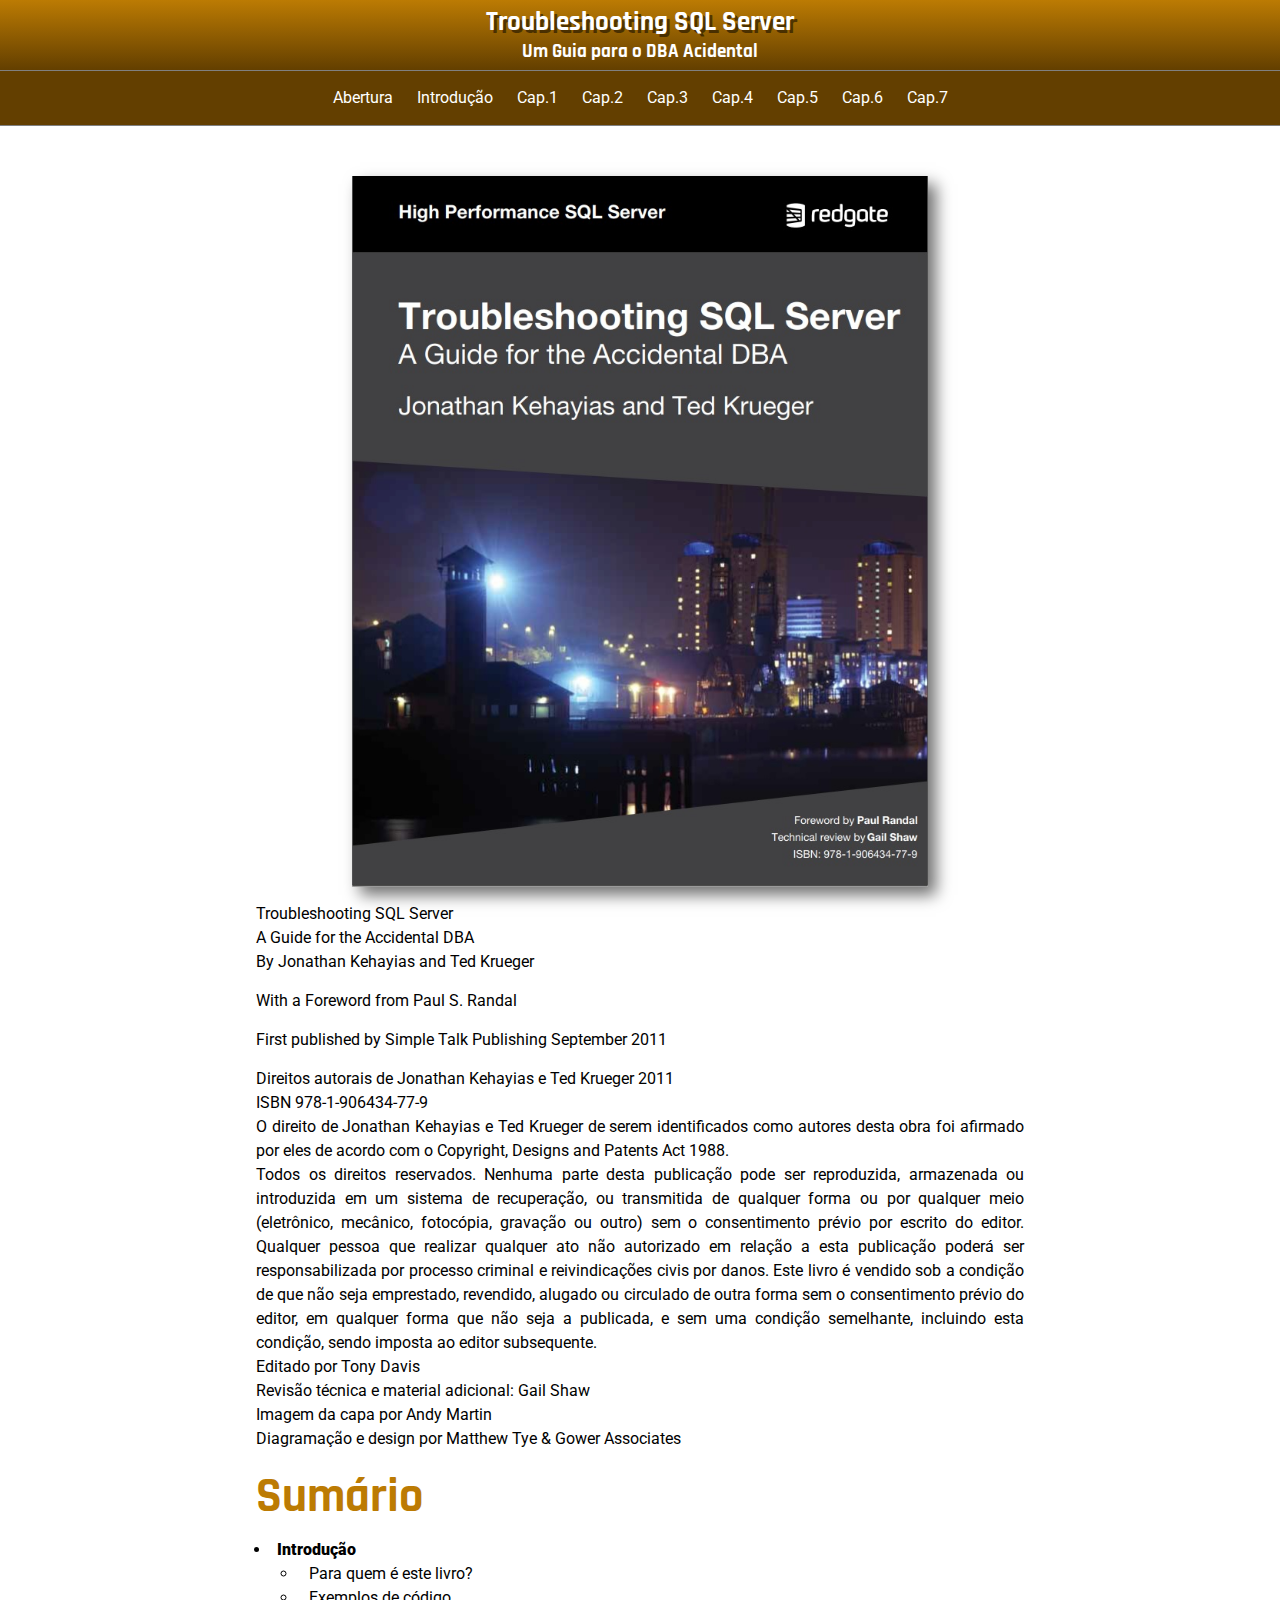
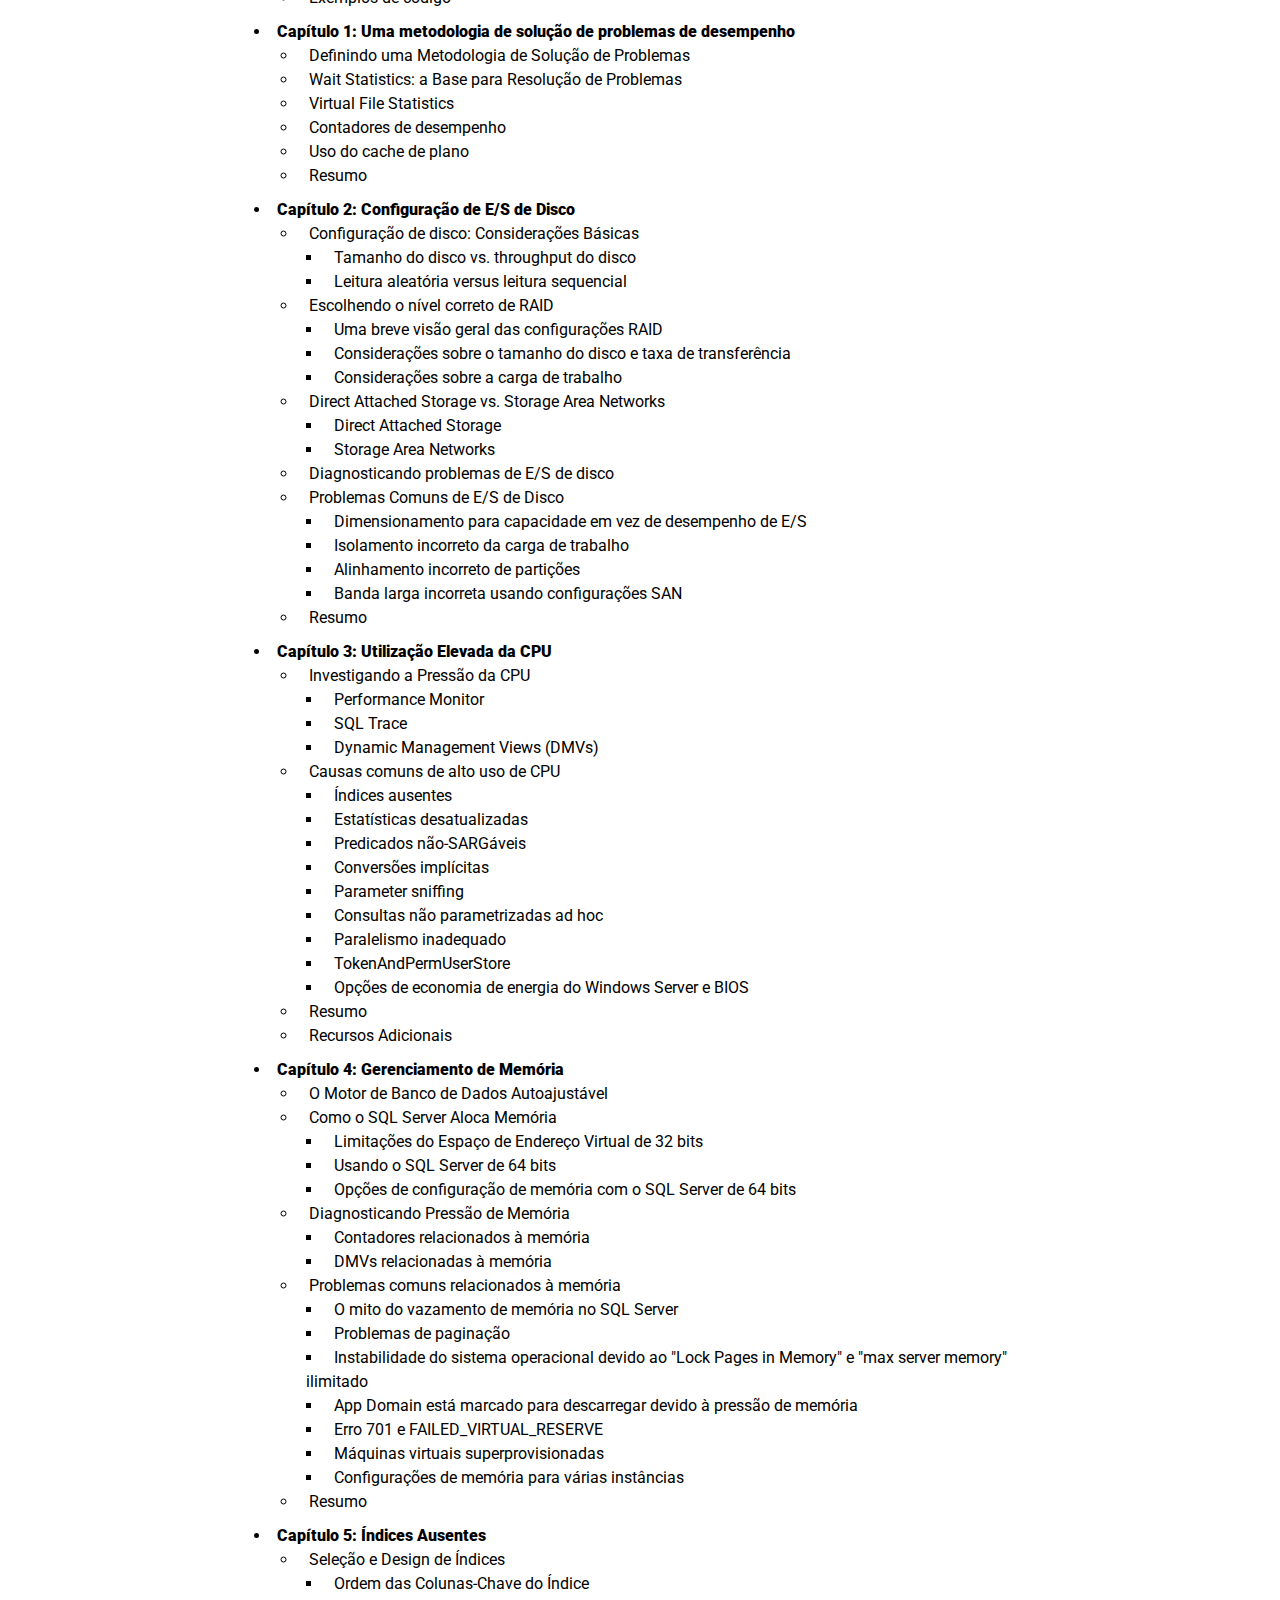
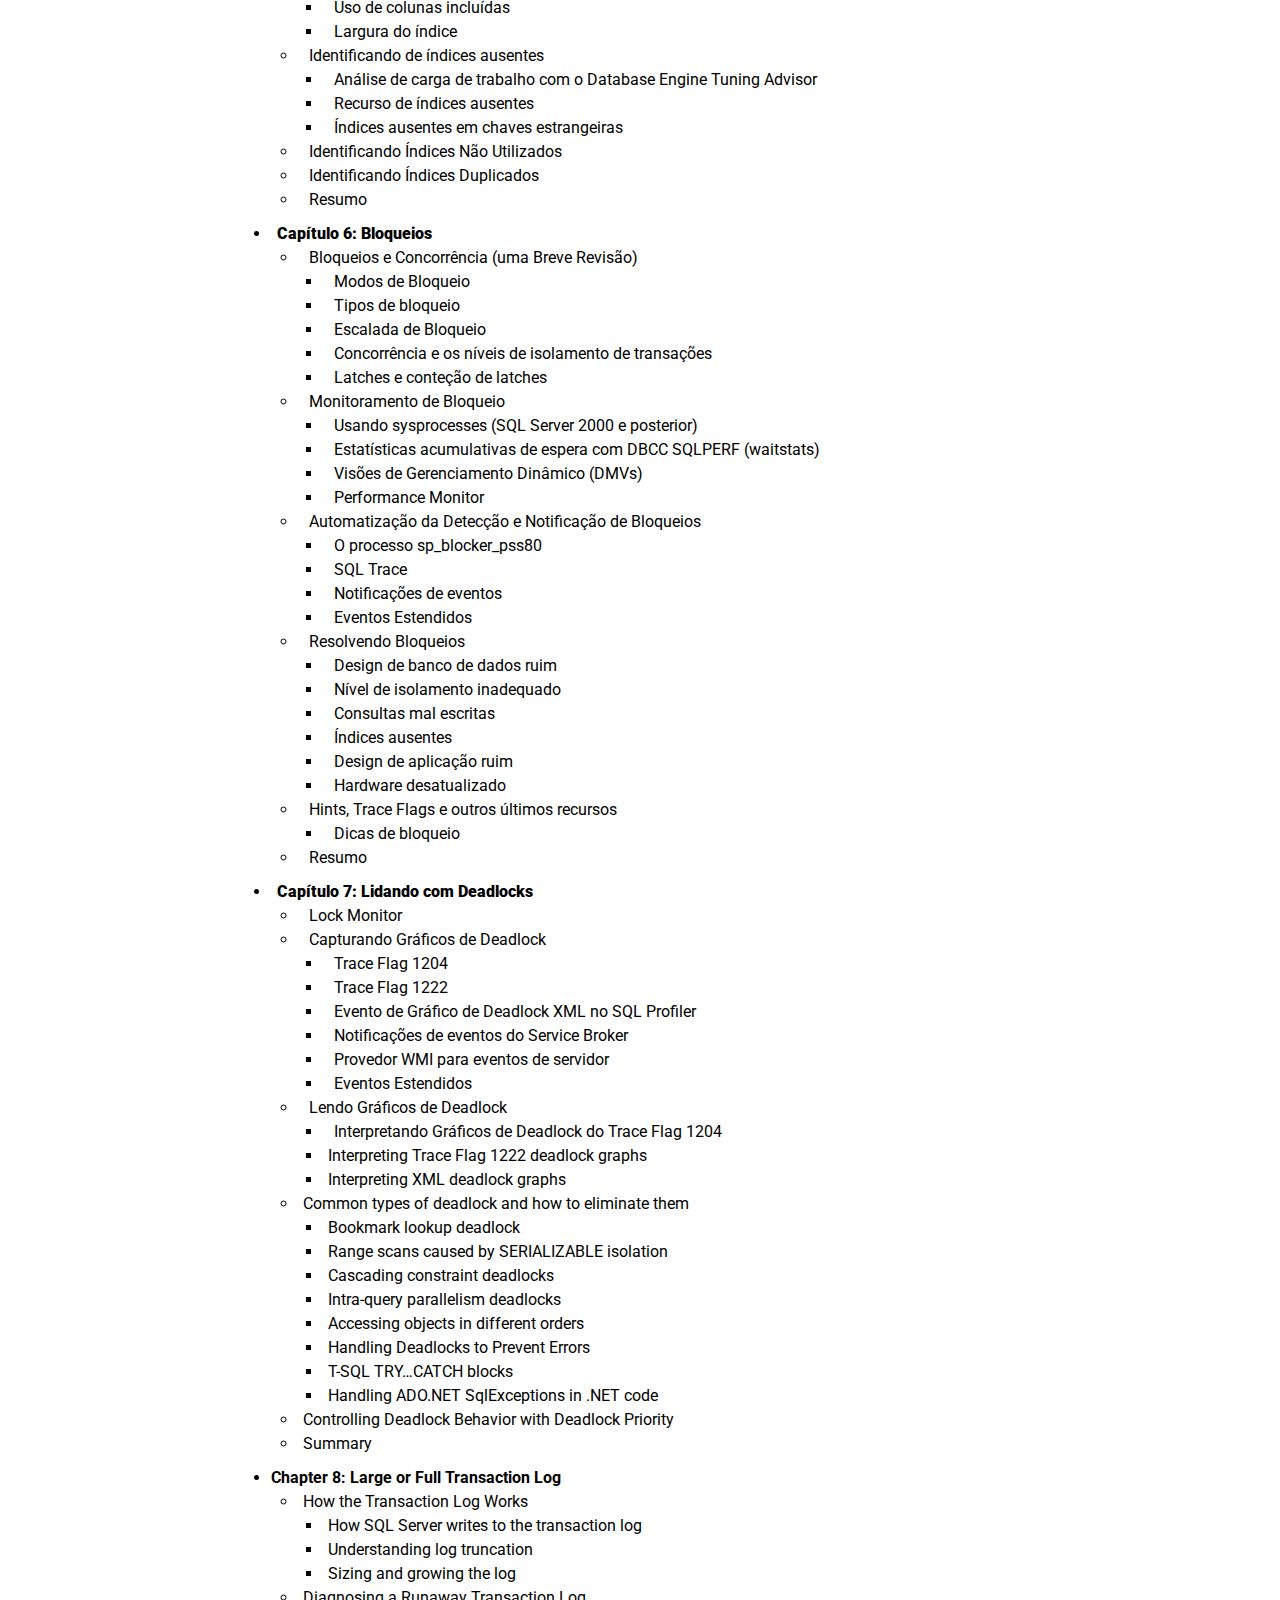
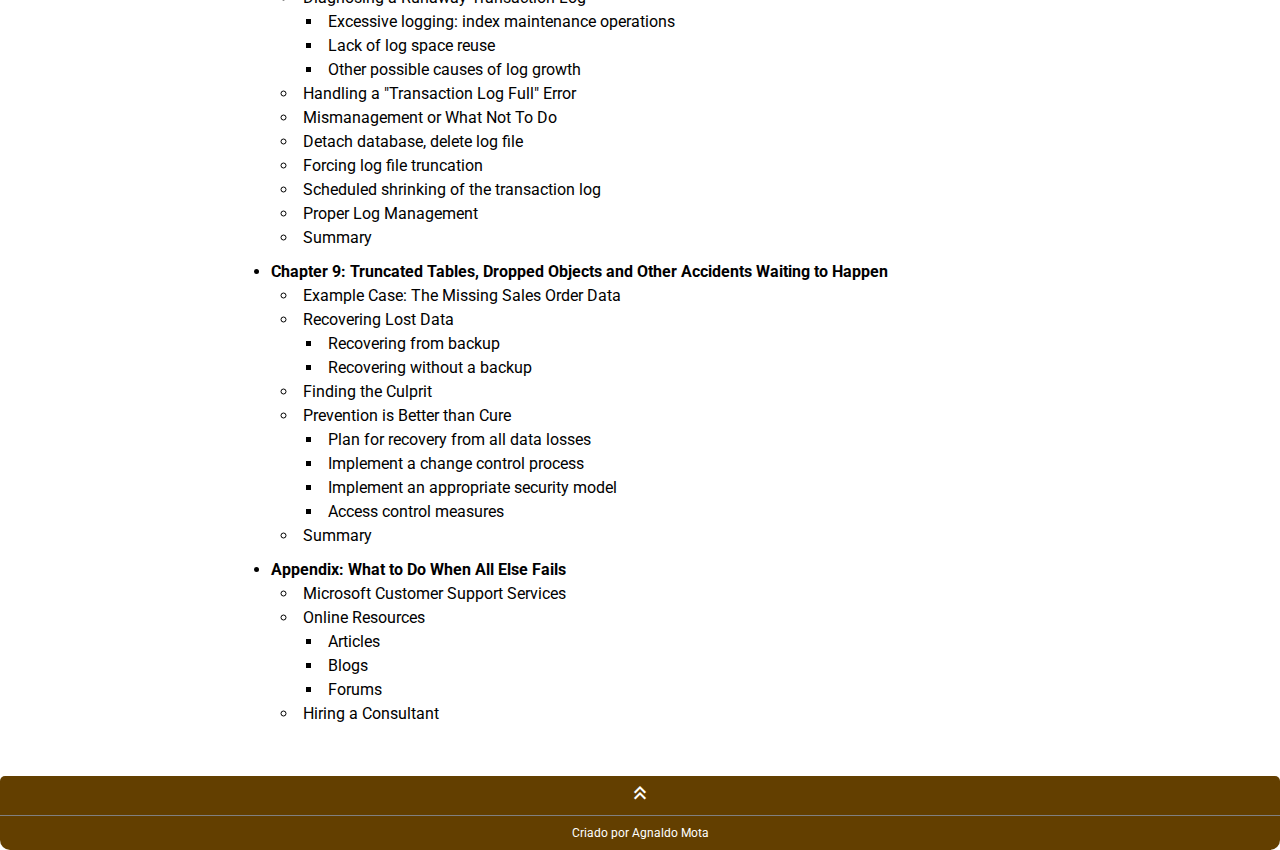
==== index.html @ 8579eeef "Atualizações em 29/08/2024" ====
<!DOCTYPE html>
<html lang="pt-br">
<head>
	<meta charset="UTF-8">
	<meta name="viewport" content="width=device-width, initial-scale=1.0">
	<title>DBA Acidental</title>
	<link rel="stylesheet" href="estilo/style.css">
	<link rel="stylesheet" href="estilo/media-queries.css">
	<link rel="stylesheet" href="https://fonts.googleapis.com/icon?family=Material+Icons">
	<link rel="stylesheet" href="https://fonts.googleapis.com/css2?family=Material+Symbols+Outlined:opsz,wght,FILL,GRAD@20..48,100..700,0..1,-50..200" />
	<style>
		ul {
			line-height: 1.5em;
		}

		li.cap {
			margin-top: 10px;
		}

		.cap {
			font-weight: bolder;
			color: black;
		}

		.n1 {
    		margin-left: 25px;
		}

		.n2 {
		    margin-left: 25px;
		}

		main img {
			box-shadow: 8px 8px 15px rgba(0, 0, 0, 0.562);
		}

		main p {
			text-indent: 0px;
		}

		main a {
			text-decoration: none;
			color: black;
			background-color: white;
			font-weight: normal;
		}
	</style>
	<script src="scripts/horas.js"></script>
</head>
<body onresize="mudouTamanho()">
	<header>
		<h1>Troubleshooting SQL Server</h1>
		<h2>Um Guia para o DBA Acidental</h2>	
	</header>

	<nav>
		<i id="burger" class="material-icons" onclick="clickMenu()">menu</i>
		<menu id="itens">
			<ul>
				<li><a href="abertura.html" target="_self">Abertura</a></li>
				<li><a href="introducao.html" target="_self">Introdução</a></li>
				<li><a href="cap01.html" target="_self">Cap.1</a></li>
				<li><a href="cap02.html" target="_self">Cap.2</a></li>
				<li><a href="cap03.html" target="_self">Cap.3</a></li>
				<li><a href="cap04.html" target="_self">Cap.4</a></li>
				<li><a href="cap05.html" target="_self">Cap.5</a></li>
				<li><a href="cap06.html" target="_self">Cap.6</a></li>
				<li><a href="cap07.html" target="_self">Cap.7</a></li>
			</ul>
		</menu>
	</nav>

	<main>
		<img src="imagens/capa.jpg" class="capa" alt="Capa do livro">

		<p>Troubleshooting SQL Server<br>
			A Guide for the Accidental DBA<br>
			By Jonathan Kehayias and Ted Krueger</p>
		<p>With a Foreword from Paul S. Randal</p>

		<p>First published by Simple Talk Publishing September 2011</p>

		<p>
			Direitos autorais de Jonathan Kehayias e Ted Krueger 2011<br>
			ISBN 978-1-906434-77-9<br>
			O direito de Jonathan Kehayias e Ted Krueger de serem identificados como autores desta obra foi afirmado por eles de acordo com o Copyright, Designs and Patents Act 1988.<br>
			Todos os direitos reservados. Nenhuma parte desta publicação pode ser reproduzida, armazenada ou introduzida em um sistema de recuperação, ou transmitida de qualquer forma ou por qualquer meio (eletrônico, mecânico, fotocópia, gravação ou outro) sem o consentimento prévio por escrito do editor. Qualquer pessoa que realizar qualquer ato não autorizado em relação a esta publicação poderá ser responsabilizada por processo criminal e reivindicações civis por danos. Este livro é vendido sob a condição de que não seja emprestado, revendido, alugado ou circulado de outra forma sem o consentimento prévio do editor, em qualquer forma que não seja a publicada, e sem uma condição semelhante, incluindo esta condição, sendo imposta ao editor subsequente.<br>
			Editado por Tony Davis<br>
			Revisão técnica e material adicional: Gail Shaw<br>
			Imagem da capa por Andy Martin<br>
			Diagramação e design por Matthew Tye & Gower Associates<br>
		</p>

		<h1>Sumário</h1>

		<ul type="disk">
			<li class="cap"><a href="introducao.html" target="_self" class="cap">Introdução</a></li>
			
			<ul class="n1">
				<li><a href="introducao.html#paraquem" target="_self">Para quem é este livro?</a></li>
				<li><a href="introducao.html#exemplos">Exemplos de código</a></li>
			</ul>
			
			<li class="cap"><a href="cap01.html" class="cap">Capítulo 1: Uma metodologia de solução de problemas de desempenho</a></li>
			
			<ul class="n1">
				<li><a href="cap01.html#definindo" target="_self">Definindo uma Metodologia de Solução de Problemas</a></li>
				<li><a href="cap01.html#wait" target="_self">Wait Statistics: a Base para Resolução de Problemas</a></li>
				<li><a href="cap01.html#virtual" target="_self">Virtual File Statistics</a></li>
				<li><a href="cap01.html#contadores" target="_self">Contadores de desempenho</a></li>
				<li><a href="cap01.html#cache" target="_self">Uso do cache de plano</a></li>
				<li><a href="cap01.html#resumo" target="_self">Resumo</a></li>
			</ul>

			<li class="cap"><a href="cap02.html" target="_self" class="cap">Capítulo 2: Configuração de E/S de Disco</a></li>
			
			<ul class="n1">
				<li><a href="cap02.html#consideracoes">Configuração de disco: Considerações Básicas</a></li>

				<ul class="n2">
					<li><a href="cap02.html#tamanho" target="_self">Tamanho do disco vs. throughput do disco</a></li>
					<li><a href="cap02.html#leitura" target="_self">Leitura aleatória versus leitura sequencial</a></li>
				</ul>

				<li><a href="cap02.html#escolha" target="_self">Escolhendo o nível correto de RAID</a></li>

				<ul class="n2">
					<li><a href="cap02.html#visaogeral" target="_self">Uma breve visão geral das configurações RAID</a></li>
					<li><a href="cap02.html#txtransf" target="_self">Considerações sobre o tamanho do disco e taxa de transferência</a></li>
					<li><a href="cap02.html#workload" target="_self">Considerações sobre a carga de trabalho</a></li>
				</ul>

				<li><a href="cap02.html#storage" target="_self">Direct Attached Storage vs. Storage Area Networks</a></li>

				<ul class="n2">
					<li><a href="cap02.html#das" target="_self">Direct Attached Storage</a></li>
					<li><a href="cap02.html#san" target="_self">Storage Area Networks</a></li>
				</ul>

				<li><a href="cap02.html#diagnostico" target="_self">Diagnosticando problemas de E/S de disco</a></li>

				<li><a href="cap02.html#problemas" target="_self">Problemas Comuns de E/S de Disco</a></li>

				<ul class="n2">
					<li><a href="cap02.html#dimensao" target="_self">Dimensionamento para capacidade em vez de desempenho de E/S</a></li>
					<li><a href="cap02.html#isolamento" target="_self">Isolamento incorreto da carga de trabalho</a></li>
					<li><a href="cap02.html#alinhamento" target="_self">Alinhamento incorreto de partições</a></li>
					<li><a href="cap02.html#banda" target="_self">Banda larga incorreta usando configurações SAN</a></li>
				</ul>

				<li><a href="cap02.html#resumo" target="_self">Resumo</a></li>
			</ul>

			<li class="cap"><a href="cap03.html" target="_self" class="cap">Capítulo 3: Utilização Elevada da CPU</a></li>

			<ul class="n1">
				<li><a href="cap03.html#investigando" target="_self">Investigando a Pressão da CPU</a></li>

				<ul class="n2">
					<li><a href="cap03.html#performance" target="_self">Performance Monitor</a></li>
					<li><a href="cap03.html#trace" target="_self">SQL Trace</a></li>
					<li><a href="cap03.html#dmv" target="_self">Dynamic Management Views (DMVs)</a></li>
				</ul>

				<li><a href="cap03.html#causas" target="_self">Causas comuns de alto uso de CPU</a></li>
				<ul class="n2">
					<li><a href="cap03.html#indices" target="_self">Índices ausentes</a></li>
					<li><a href="cap03.html#estatisticas" target="_self">Estatísticas desatualizadas</a></li>
					<li><a href="cap03.html#predicados" target="_self">Predicados não-SARGáveis</a></li>
					<li><a href="cap03.html#conversoes" target="_self">Conversões implícitas</a></li>
					<li><a href="cap03.html#sniffing" target="_self">Parameter sniffing</a></li>
					<li><a href="cap03.html#consultas" target="_self">Consultas não parametrizadas ad hoc</a></li>
					<li><a href="cap03.html#inadequado" target="_self">Paralelismo inadequado</a></li>
					<li><a href="cap03.html#token" target="_self">TokenAndPermUserStore</a></li>
					<li><a href="cap03.html#economia" target="_self">Opções de economia de energia do Windows Server e BIOS</a></li>
				</ul>

				<li><a href="cap03.html#resumo" target="_self">Resumo</a></li>

				<li><a href="cap03.html#recursos" target="_self">Recursos Adicionais</a></li>
			</ul>

			<li class="cap"><a href="cap04.html" target="_self" class="cap">Capítulo 4: Gerenciamento de Memória</a></li>
			
			<ul class="n1">
				<li><a href="cap04.html#motor" target="_self">O Motor de Banco de Dados Autoajustável</a></li>
				<li><a href="cap04.html#aloca" target="_self">Como o SQL Server Aloca Memória</a></li>
				<ul class="n2">
					<li><a href="cap04.html#limitacoes" target="_self">Limitações do Espaço de Endereço Virtual de 32 bits</a></li>
					<li><a href="cap04.html#64bit" target="_self">Usando o SQL Server de 64 bits</a></li>
					<li><a href="cap04.html#opcoes" target="_self">Opções de configuração de memória com o SQL Server de 64 bits</a></li>
				</ul>
				<li><a href="cap04.html#pressao" target="_self">Diagnosticando Pressão de Memória</a></li>
				<ul class="n2">
					<li><a href="cap04.html#crm" target="_self">Contadores relacionados à memória</a></li>
					<li><a href="cap04.html#dmvs" target="_self">DMVs relacionadas à memória</a></li>
				</ul>
				<li><a href="cap04.html#pcrm" target="_self">Problemas comuns relacionados à memória</a></li>
				<ul class="n2">
					<li><a href="cap04.html#mito" target="_self">O mito do vazamento de memória no SQL Server</a></li>
					<li><a href="cap04.html#paginacao" target="_self">Problemas de paginação</a></li>
					<li><a href="cap04.html#instabilidade" target="_self">Instabilidade do sistema operacional devido ao "Lock Pages in Memory" e "max server memory" ilimitado</a></li>
					<li><a href="cap04.html#appdomain" target="_self">App Domain está marcado para descarregar devido à pressão de memória</a></li>
					<li><a href="cap04.html#701" target="_self">Erro 701 e FAILED_VIRTUAL_RESERVE</a></li>
					<li><a href="cap04.html#vmsuper" target="_self">Máquinas virtuais superprovisionadas</a></li>
					<li><a href="cap04.html#vinst" target="_self">Configurações de memória para várias instâncias</a></li>
				</ul>
				<li><a href="cap04.html#resumo" target="_self">Resumo</a></li>
			</ul>

			<li class="cap"><a href="cap05.html" target="_self" class="cap">Capítulo 5: Índices Ausentes</a></li>
			<ul class="n1">
				<li><a href="cap05.html#selecaodesign" target="_self">Seleção e Design de Índices</a></li>
				<ul class="n2">
					<li><a href="cap05.html#colunachave" target="_self">Ordem das Colunas-Chave do Índice</a></li>
					<li><a href="cap05.html#colunasincluidas" target="_self">Uso de colunas incluídas</a></li>
					<li><a href="cap05.html#larguraidx" target="_self">Largura do índice</a></li>
				</ul>
				<li><a href="cap05.html#idxausentes" target="_self">Identificando de índices ausentes</a></li>
				<ul class="n2">
					<li><a href="cap05.html#workload" target="_self">Análise de carga de trabalho com o Database Engine Tuning Advisor</a></li>
					<li><a href="cap05.html#featidxausente" target="_self">Recurso de índices ausentes</a></li>
					<li><a href="cap05.html#iafk" target="_self">Índices ausentes em chaves estrangeiras</a></li>
				</ul>
				<li><a href="cap05.html#unusedidx" target="_self">Identificando Índices Não Utilizados</a></li>
				<li><a href="cap05.html#idxdup" target="_self">Identificando Índices Duplicados</a></li>
				<li><a href="cap05.html#resumo" target="_self">Resumo</a></li>
			</ul>

			<li class="cap"><a href="cap06.html" target="_self" class="cap">Capítulo 6: Bloqueios</a></li>
			<ul class="n1">
				<li><a href="cap06.html#blockconcor" target="_self">Bloqueios e Concorrência (uma Breve Revisão)</a></li>
				<ul class="n2">
					<li><a href="cap06.html#lockmode" target="_self">Modos de Bloqueio</a></li>
					<li><a href="cap06.html#locktype" target="_self">Tipos de bloqueio</a></li>
					<li><a href="cap06.html#lockscalation" target="_self">Escalada de Bloqueio</a></li>
					<li><a href="cap06.html#concurisolation" target="_self">Concorrência e os níveis de isolamento de transações</a></li>
					<li><a href="cap06.html#latches" target="_self">Latches e conteção de latches</a></li>
				</ul>
				<li><a href="cap06.html#lockmon" target="_self">Monitoramento de Bloqueio</a></li>
				<ul class="n2">
					<li><a href="cap06.html#usesysproc" target="_self">Usando sysprocesses (SQL Server 2000 e posterior)</a></li>
					<li><a href="cap06.html#SQLPERF" target="_self">Estatísticas acumulativas de espera com DBCC SQLPERF (waitstats)</a></li>
					<li><a href="cap06.html#dmvs" target="_self">Visões de Gerenciamento Dinâmico (DMVs)</a></li>
					<li><a href="cap06.html#perfmon" target="_self">Performance Monitor</a></li>
				</ul>
				<li><a href="cap06.html#autodetect" target="_self">Automatização da Detecção e Notificação de Bloqueios</a></li>
				<ul class="n2">
					<li><a href="cap06.html#spblockerpss80" target="_self">O processo sp_blocker_pss80</a></li>
					<li><a href="cap06.html#sqltrace" target="_self">SQL Trace</a></li>
					<li><a href="cap06.html#eventnotif" target="_self">Notificações de eventos</a></li>
					<li><a href="cap06.html#extendevent" target="_self">Eventos Estendidos</a></li>
				</ul>
				<li><a href="cap06.html#resolvingblocks" target="_self">Resolvendo Bloqueios</a></li>
				<ul class="n2">
					<li><a href="cap06.html#baddb" target="_self">Design de banco de dados ruim</a></li>
					<li><a href="cap06.html#inisolevel" target="_self">Nível de isolamento inadequado</a></li>
					<li><a href="cap06.html#poorlyqueries" target="_self">Consultas mal escritas</a></li>
					<li><a href="cap06.html#missidx" target="_self">Índices ausentes</a></li>
					<li><a href="cap06.html#desbadapp" target="_self">Design de aplicação ruim</a></li>
					<li><a href="cap06.html#outhard" target="_self">Hardware desatualizado</a></li>
				</ul>
				<li><a href="cap06.html#lastresorts" target="_self">Hints, Trace Flags e outros últimos recursos</a></li>
				<ul class="n2">
					<li><a href="cap06.html#lckhint" target="_self">Dicas de bloqueio</a></li>
				</ul>
				<li><a href="cap06.html#resumo" target="_self">Resumo</a></li>
			</ul>

			<li class="cap"><a href="cap07.html" target="_self" class="cap">Capítulo 7: Lidando com Deadlocks</a></li>
			<ul class="n1">
				<li><a href="cap07.html#lockmonitor" target="_self">Lock Monitor</a></li>
				<li><a href="cap07.html#capgraf" target="_self">Capturando Gráficos de Deadlock</a></li>
				<ul class="n2">
					<li><a href="cap07.html#traceflag1204" target="_self">Trace Flag 1204</a></li>
					<li><a href="cap07.html#traceflag1222" target="_self">Trace Flag 1222</a></li>
					<li><a href="cap07.html#deadlockxml" target="_self">Evento de Gráfico de Deadlock XML no SQL Profiler</a></li>
					<li><a href="cap07.html#servicebroker" target="_self">Notificações de eventos do Service Broker</a></li>
					<li><a href="cap07.html#wmiprovider" target="_self">Provedor WMI para eventos de servidor</a></li>
					<li><a href="cap07.html#extendevents" target="_self">Eventos Estendidos</a></li>
				</ul>
				<li><a href="cap07.html#deadlockgraphs" target="_self">Lendo Gráficos de Deadlock</a></li>
				<ul class="n2">
					<li><a href="cap07.html#traceflag_1204">Interpretando Gráficos de Deadlock do Trace Flag 1204</a></li>
					<li>Interpreting Trace Flag 1222 deadlock graphs</li>
					<li>Interpreting XML deadlock graphs</li>
				</ul>
				<li>Common types of deadlock and how to eliminate them</li>
				<ul class="n2">
					<li>Bookmark lookup deadlock</li>
					<li>Range scans caused by SERIALIZABLE isolation</li>
					<li>Cascading constraint deadlocks</li>
					<li>Intra-query parallelism deadlocks</li>
					<li>Accessing objects in different orders</li>
				</ul>
				<ul class="n2">
					<li>Handling Deadlocks to Prevent Errors</li>
					<li>T-SQL TRY…CATCH blocks</li>
					<li>Handling ADO.NET SqlExceptions in .NET code</li>
				</ul>
				<li>Controlling Deadlock Behavior with Deadlock Priority</li>
				<li>Summary</li>
			</ul>

			<li class="cap">Chapter 8: Large or Full Transaction Log</li>
			<ul class="n1">
				<li>How the Transaction Log Works</li>
				<ul class="n2">
					<li>How SQL Server writes to the transaction log</li>
					<li>Understanding log truncation</li>
					<li>Sizing and growing the log</li>
				</ul>
				<li>Diagnosing a Runaway Transaction Log</li>
				<ul class="n2">
					<li>Excessive logging: index maintenance operations</li>
					<li>Lack of log space reuse</li>
					<li>Other possible causes of log growth</li>
				</ul>
				<li>Handling a "Transaction Log Full" Error</li>
				<li>Mismanagement or What Not To Do</li>
				<li>Detach database, delete log file</li>
				<li>Forcing log file truncation</li>
				<li>Scheduled shrinking of the transaction log</li>
				<li>Proper Log Management</li>
				<li>Summary</li>
			</ul>

			<li class="cap">Chapter 9: Truncated Tables, Dropped Objects and Other Accidents Waiting to Happen</li>
			<ul class="n1">
				<li>Example Case: The Missing Sales Order Data</li>
				<li>Recovering Lost Data</li>
				<ul class="n2">
					<li>Recovering from backup</li>
					<li>Recovering without a backup</li>
				</ul>
				<li>Finding the Culprit</li>
				<li>Prevention is Better than Cure</li>
				<ul class="n2">
					<li>Plan for recovery from all data losses</li>
					<li>Implement a change control process</li>
					<li>Implement an appropriate security model</li>
					<li>Access control measures</li>
				</ul>
				<li>Summary</li>
			</ul>

			<li class="cap">Appendix: What to Do When All Else Fails</li>
			<ul class="n1">
				<li>Microsoft Customer Support Services</li>
				<li>Online Resources</li>
				<ul class="n2">
					<li>Articles</li>
					<li>Blogs</li>
					<li>Forums</li>
				</ul>
				<li>Hiring a Consultant</li>
			</ul>
		</ul>

	</main>

	<div id="topo">
        <a href="#" target="_self"><i class="material-symbols-outlined">stat_2</i></a>
    </div>

	<footer>
		<p>Criado por Agnaldo Mota</p>
	</footer>
	<script src="scripts/script.js"></script>
</body>
</html>
---- estilo/style.css ----
@charset "UTF-8";

@import url('https://fonts.googleapis.com/css2?family=Anek+Malayalam:wght@100;200;300;400;500;600;700;800&family=Cairo:wght@200;300;400;500;600;700;800;900;1000&family=Fredericka+the+Great&family=Kaushan+Script&family=Rajdhani:wght@400;700&family=Roboto:ital,wght@0,100;0,300;0,400;0,500;0,700;0,900;1,100;1,300;1,400;1,500;1,700;1,900&family=Work+Sans:ital,wght@0,100;0,200;0,300;0,400;0,500;0,600;0,700;0,800;0,900;1,100;1,200;1,300;1,400;1,500;1,600;1,700;1,800;1,900&display=swap');

:root {
    --cor0: #fcebeb;
    --cor1: #ffa8a8;
    --cor2: #ff6262;
    --cor3: #ff0000;
    --cor4: #8a0000;
    --cor5: #330000;
    --cor6: #fff3d2;
    --fonte-padrao: 'Roboto', sans-serif;
    --fonte-titulo: 'Rajdhani', sans-serif;
    --fonte-codigo: 'Consolas', Courier, 'Courier New', monospace
}

* {
    margin: 0;
    padding: 0;
}

body {
    background-color: white;
    font-family: var(--fonte-padrao);
}

header {
    background-image: linear-gradient(to bottom, var(--cor3), var(--cor5));
    min-height: 65px;
    text-align: center;
    padding-top: 5px;
}

header > h1 {
    color: white;
    font-family: var(--fonte-titulo);
    font-size: 1.7em;
    text-shadow: 3px 3px 0px rgba(0, 0, 0, 0.5);
}

header > h2 {
    color: white;
    font-family: var(--fonte-titulo);
    font-size: 1.2em;
    padding-bottom: 3px;
}

nav {
    text-align: center;
    background-color: var(--cor5);
    padding: 5px;
    border-top: 1px solid gray;
    border-bottom: 1px solid gray;
}

nav > a {
    font-size: 0.8em;
    color: white;
    padding: 5px;
    text-decoration: none;
    font-weight: 400;
    border-radius: 5px;
    transition-duration: 0.5s;
}

nav > a:hover {
    background-color: var(--cor3);
    color: var(--cor0);
}

main {
    background-color: white;
    border-bottom-left-radius: 10px;
    border-bottom-right-radius: 10px;
    padding: 50px;
    min-width: 300px;
    max-width: 800px;
    margin: auto;
    /*box-shadow: 0px 0px 15px rgba(0, 0, 0, 0.479);*/
}

main > img.capa {
    width: 75%;
    display: block;
    margin: auto;
}

main > h1 {
    color: var(--cor3);
    font-family: var(--fonte-titulo);
    font-size: 3em;
    font-weight: bold;
}

main > h2 {
    color: var(--cor4);
    font-family: var(--fonte-titulo);
    font-size: 2.25em;
    border-bottom-style: ridge;
    margin-top: 40px;
}

main > h3 {
    color: var(--cor5);
    font-family: var(--fonte-titulo);
    font-size: 1.75em;
    border-bottom-style: ridge;
    margin-top: 40px;
}

main > h4 {
    color: var(--cor4);
    font-family: var(--fonte-titulo);
    font-size: 1.5em;
    border-bottom-style: ridge;
    margin-top: 40px;
}

main > h5 {
    color: var(--cor5);
    font-family: var(--fonte-titulo);
    font-size: 1.25em;
    border-bottom-style: ridge;
    margin-top: 40px;
}

main > p, main > ul > p {
    margin: 15px 0px;
    text-align: justify;
    text-indent: 40px;
    font-size: 1em;
    line-height: 1.5em;
}

main a {
    text-decoration: none;
    color: var(--cor5);
    background-color: var(--cor0);
    padding: 2px 6px;
    word-wrap: break-word;
}

main > ul {
    list-style-position: inside;
}

main > ol {
    list-style-position: inside;
}

main > ul > li, main > ol > li {
    font-size: 1em;
    line-height: 1.5em;
    list-style-position: outside;
    margin-left: 15px;
    text-align: justify;
}

.deslocamento {
    margin-left: 15px;
    text-align: justify;
    line-height: 1.5em;
}

a:hover {
    background-color: var(--cor2);
    text-decoration: underline;
}

.dica {
    border-style: ridge;
    width: 75%;
    padding: 10px 30px;
    margin: auto;
}

code {
    font-family: var(--fonte-codigo);
    font-size: 1em;
    font-weight: 600;
    word-wrap: break-word;
}

pre {
    margin: 1px;
    padding: 1px;
    color: #2e0a08;
}

pre > code {
    font-size: 0.9em;
}

.legenda {
    font-size: 0.85em;
    text-indent: 0px;
}

main img {
    max-width: 100%;
    display: block;
    margin: auto;
}

div > p {
    text-indent: 0px;
    margin: 0px;
    text-align: justify;
}

p.destaque {
    font-weight: bold;
    font-style: italic;
    text-indent: 0px;
    margin: 10px 0px 5px 0px;
}

p.titulo {
    font-weight: bold;
    text-indent: 0px;
    margin: 10px 0px 5px 0px;
}

div#container {
    color: black;
    border-style: unset;
    width: 90%;
    padding: 0px 20px;
    margin: auto;
    background-color: var(--cor0);
    font-size: 1em;
    border-radius: 10px;
    overflow-y: auto;
}

cls {
    color: blue;
}

com {
    color: rgb(24, 139, 24);
    font-weight: bold;
}

func {
    color: rgb(233, 38, 168);
    font-weight: bold;
}

join {
    color: gray;
}

string {
    color: red;
}

proc {
    color: maroon;
}

footer {
    text-align: center;
    padding: 10px 0px;
    background-color: var(--cor5);
    border-radius: 0px 0px 10px 10px;
}

footer > p {
    color: white;
    font-size: 0.75em;
}

i#burger {
    background-color: var(--cor5);
    color: white;
    display: block;
    text-align: center;
    padding: 10px;
}

i#home {
    vertical-align: bottom;
}

i#burger:hover {
    background-color: var(--cor3);
    color: var(--cor0);
    cursor: pointer;
}

menu {
    display: none;
}

menu > ul {
    list-style-type: none;
}

menu > ul > li > a {
    display: block;
    padding: 10px;
    text-decoration: none;
    text-align: center;
    background-color: var(--cor5);
    color: white;
}

menu > ul > li > a:hover {
    background-color: var(--cor3);
    color: var(--cor0);
}

div#topo {
    background-color: var(--cor5);
    color: white;
    border-radius: 5px 5px 0px 0px;
    text-align: center;
    vertical-align: bottom;
    margin: 0px;
    padding: 5px;
    border-bottom: 1px solid gray;
}

div#topo > a {
    font-size: 1.2em;
    color: white;
    padding: 10px 10px 5px 10px;
    text-decoration: none;
    transition-duration: 0.5s;
}
---- estilo/media-queries.css ----
@charset "UTF-8";

/* */

@media screen and (min-width: 768px) {
    i#burger {
        display: none;
    }

    menu {
        display: block;
    }

    menu > ul > li {
        display: inline-block;
    }

    main {
        width: 768px;
    }
}
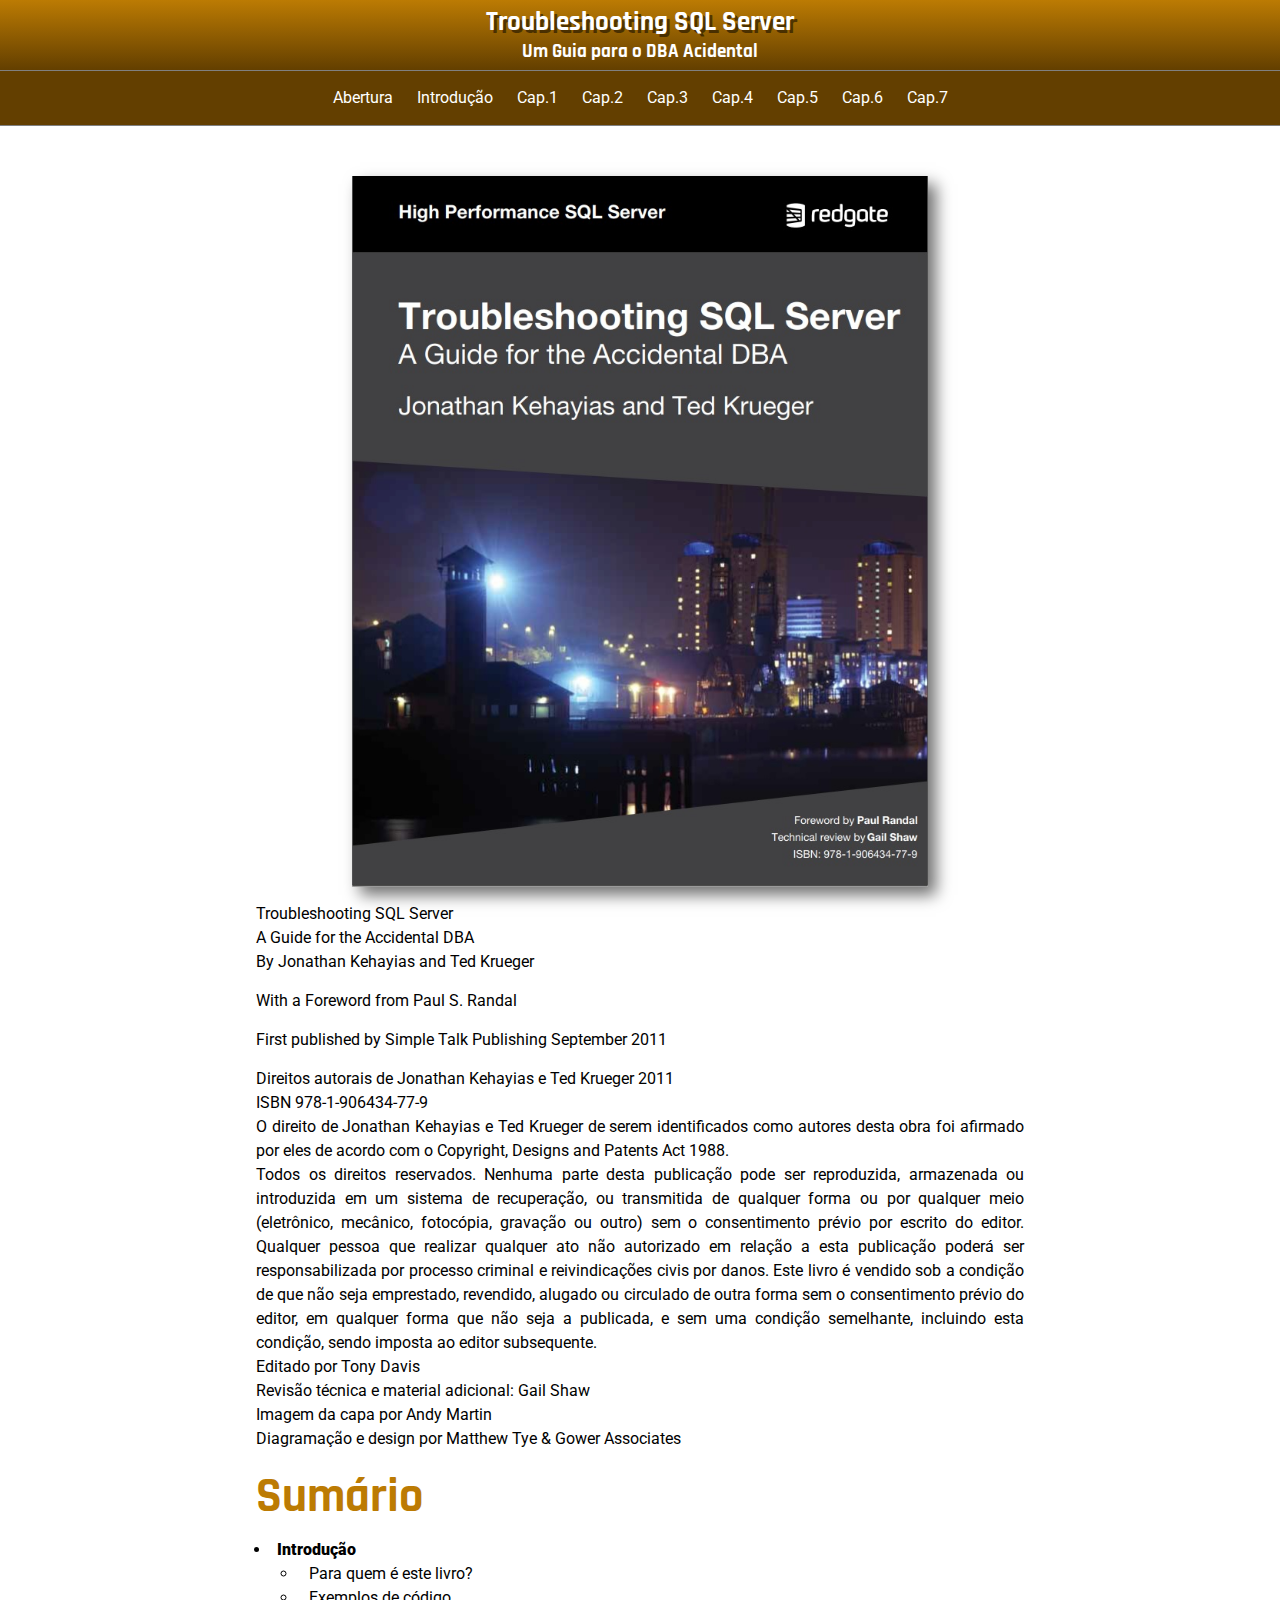
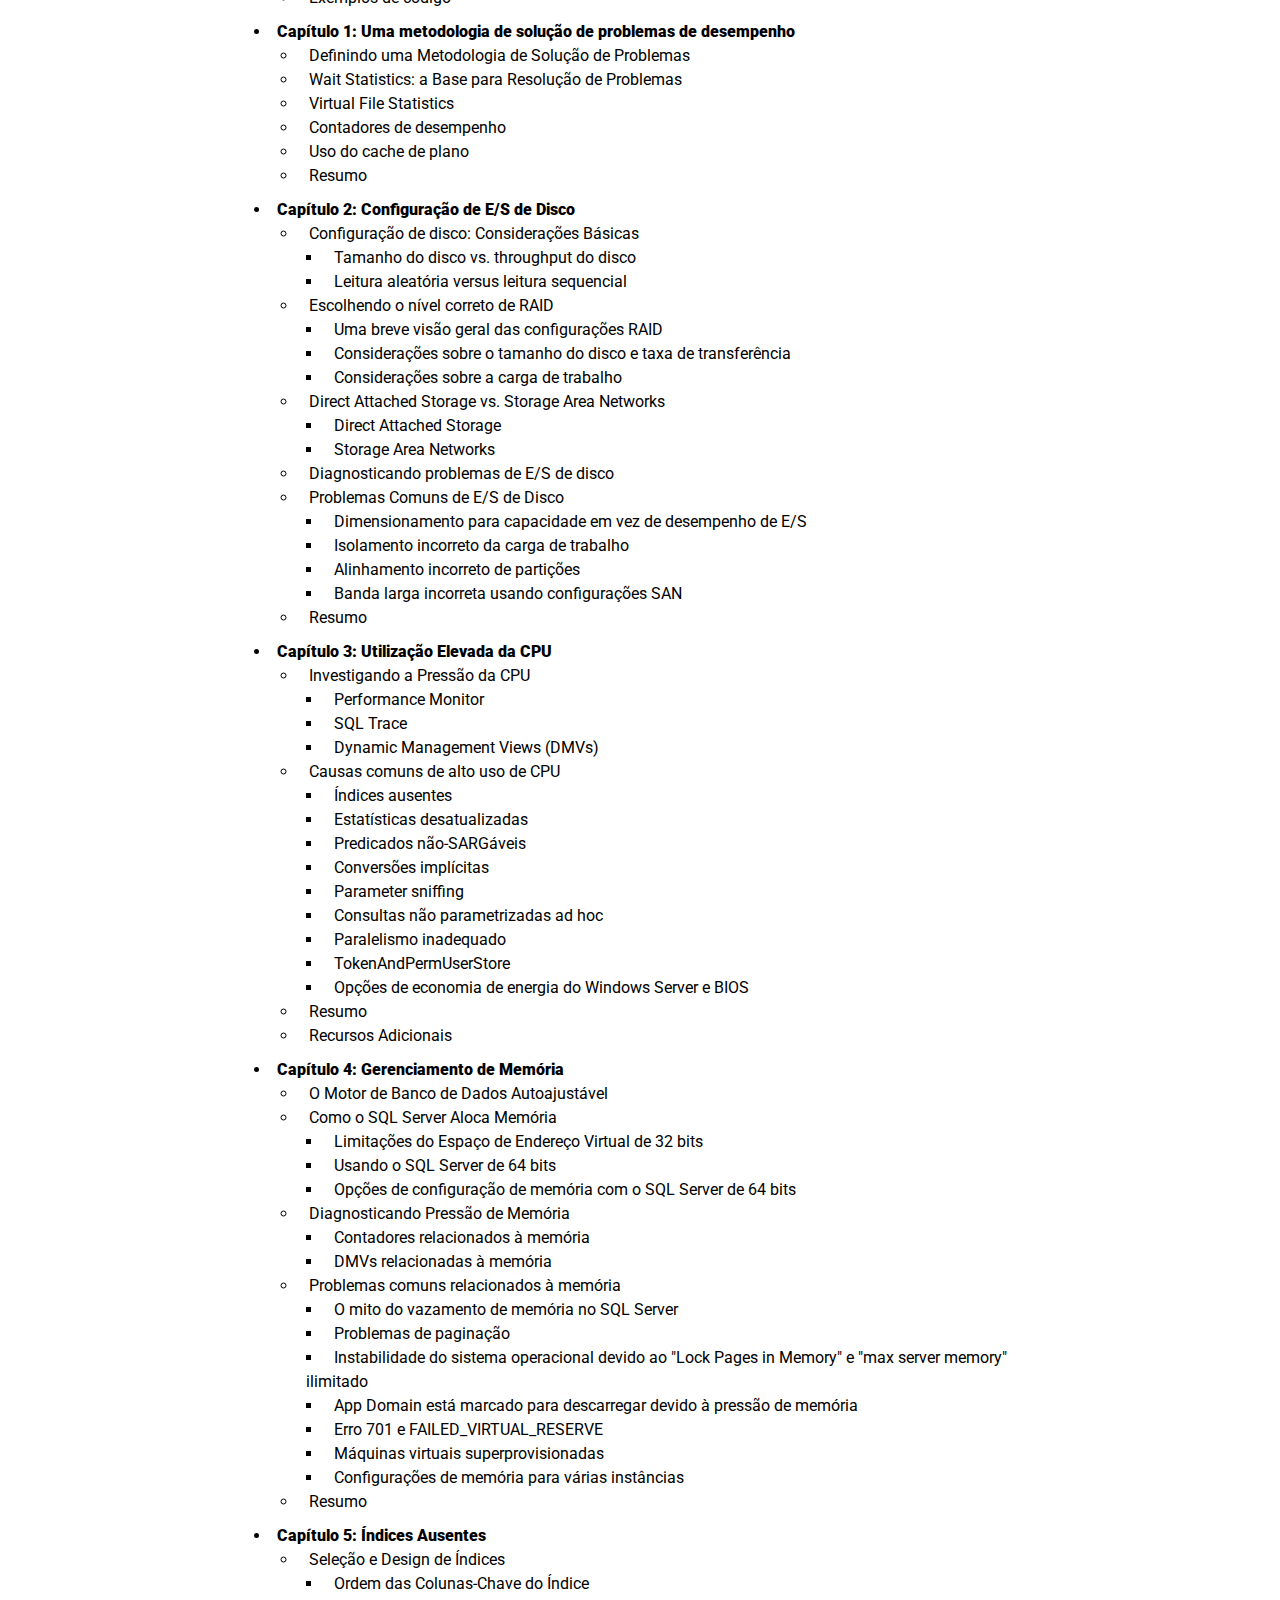
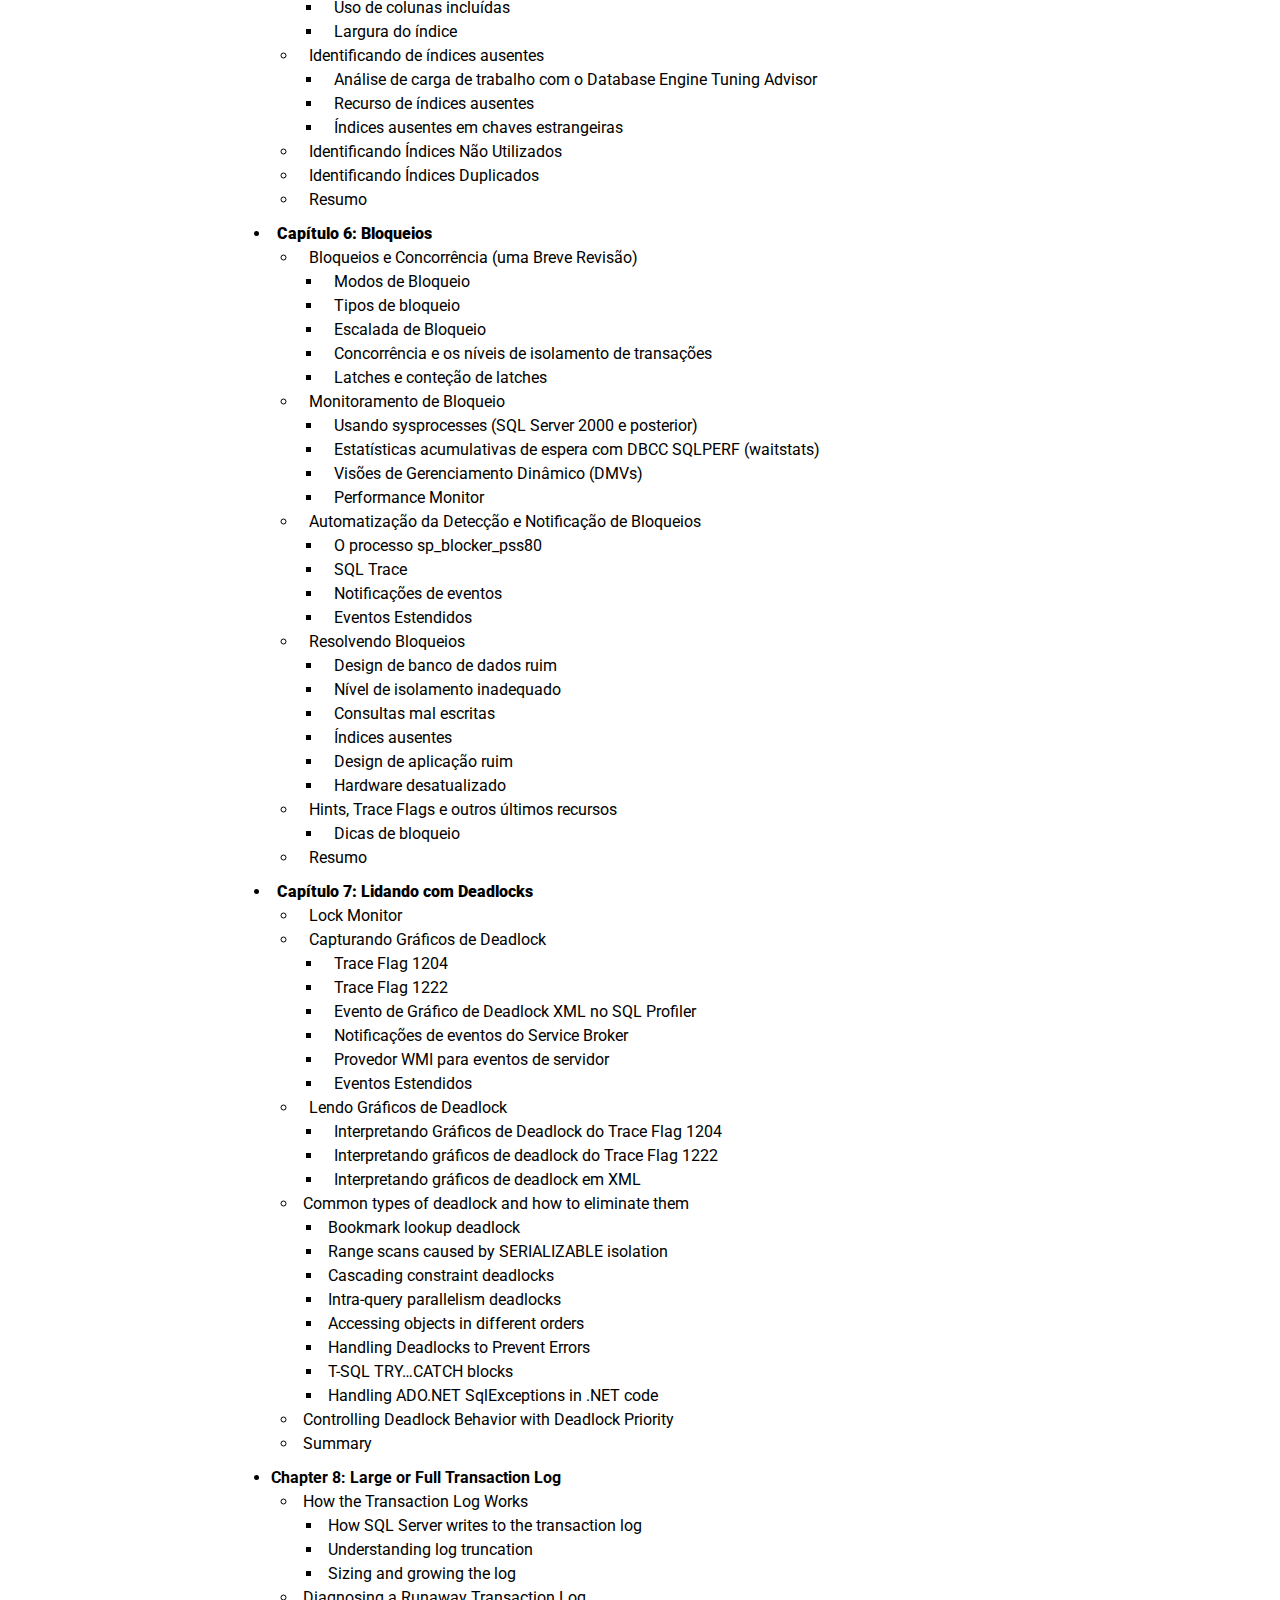
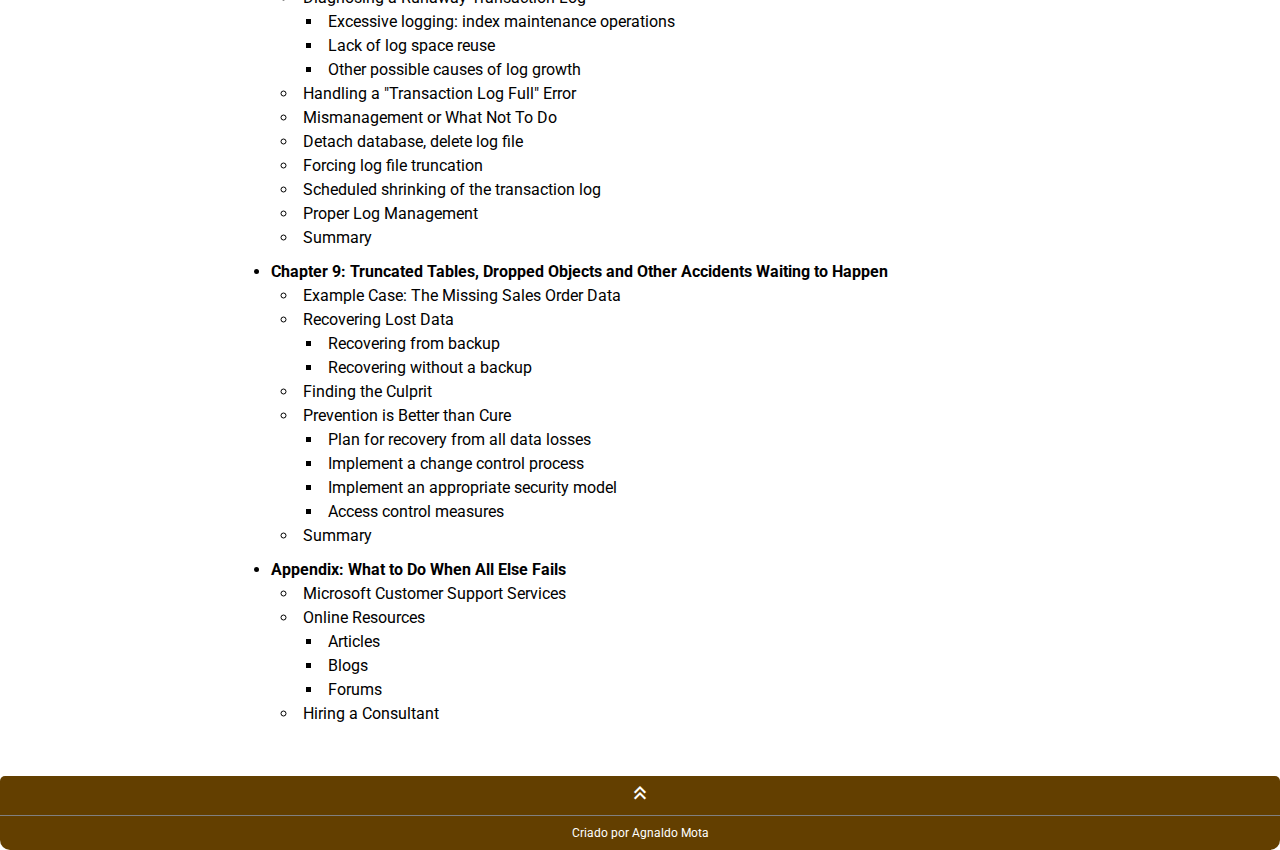
==== commit 23475643: "Continuação da tradução do capítulo 7" ====
--- a/index.html
+++ b/index.html
@@ -281,9 +281,9 @@
 				</ul>
 				<li><a href="cap07.html#deadlockgraphs" target="_self">Lendo Gráficos de Deadlock</a></li>
 				<ul class="n2">
-					<li><a href="cap07.html#traceflag_1204">Interpretando Gráficos de Deadlock do Trace Flag 1204</a></li>
-					<li>Interpreting Trace Flag 1222 deadlock graphs</li>
-					<li>Interpreting XML deadlock graphs</li>
+					<li><a href="cap07.html#traceflag_1204" target="_self">Interpretando Gráficos de Deadlock do Trace Flag 1204</a></li>
+					<li><a href="cap07.html#tf1222" target="_self">Interpretando gráficos de deadlock do Trace Flag 1222</a></li>
+					<li><a href="cap07.html#deadlockxml">Interpretando gráficos de deadlock em XML</a></li>
 				</ul>
 				<li>Common types of deadlock and how to eliminate them</li>
 				<ul class="n2">
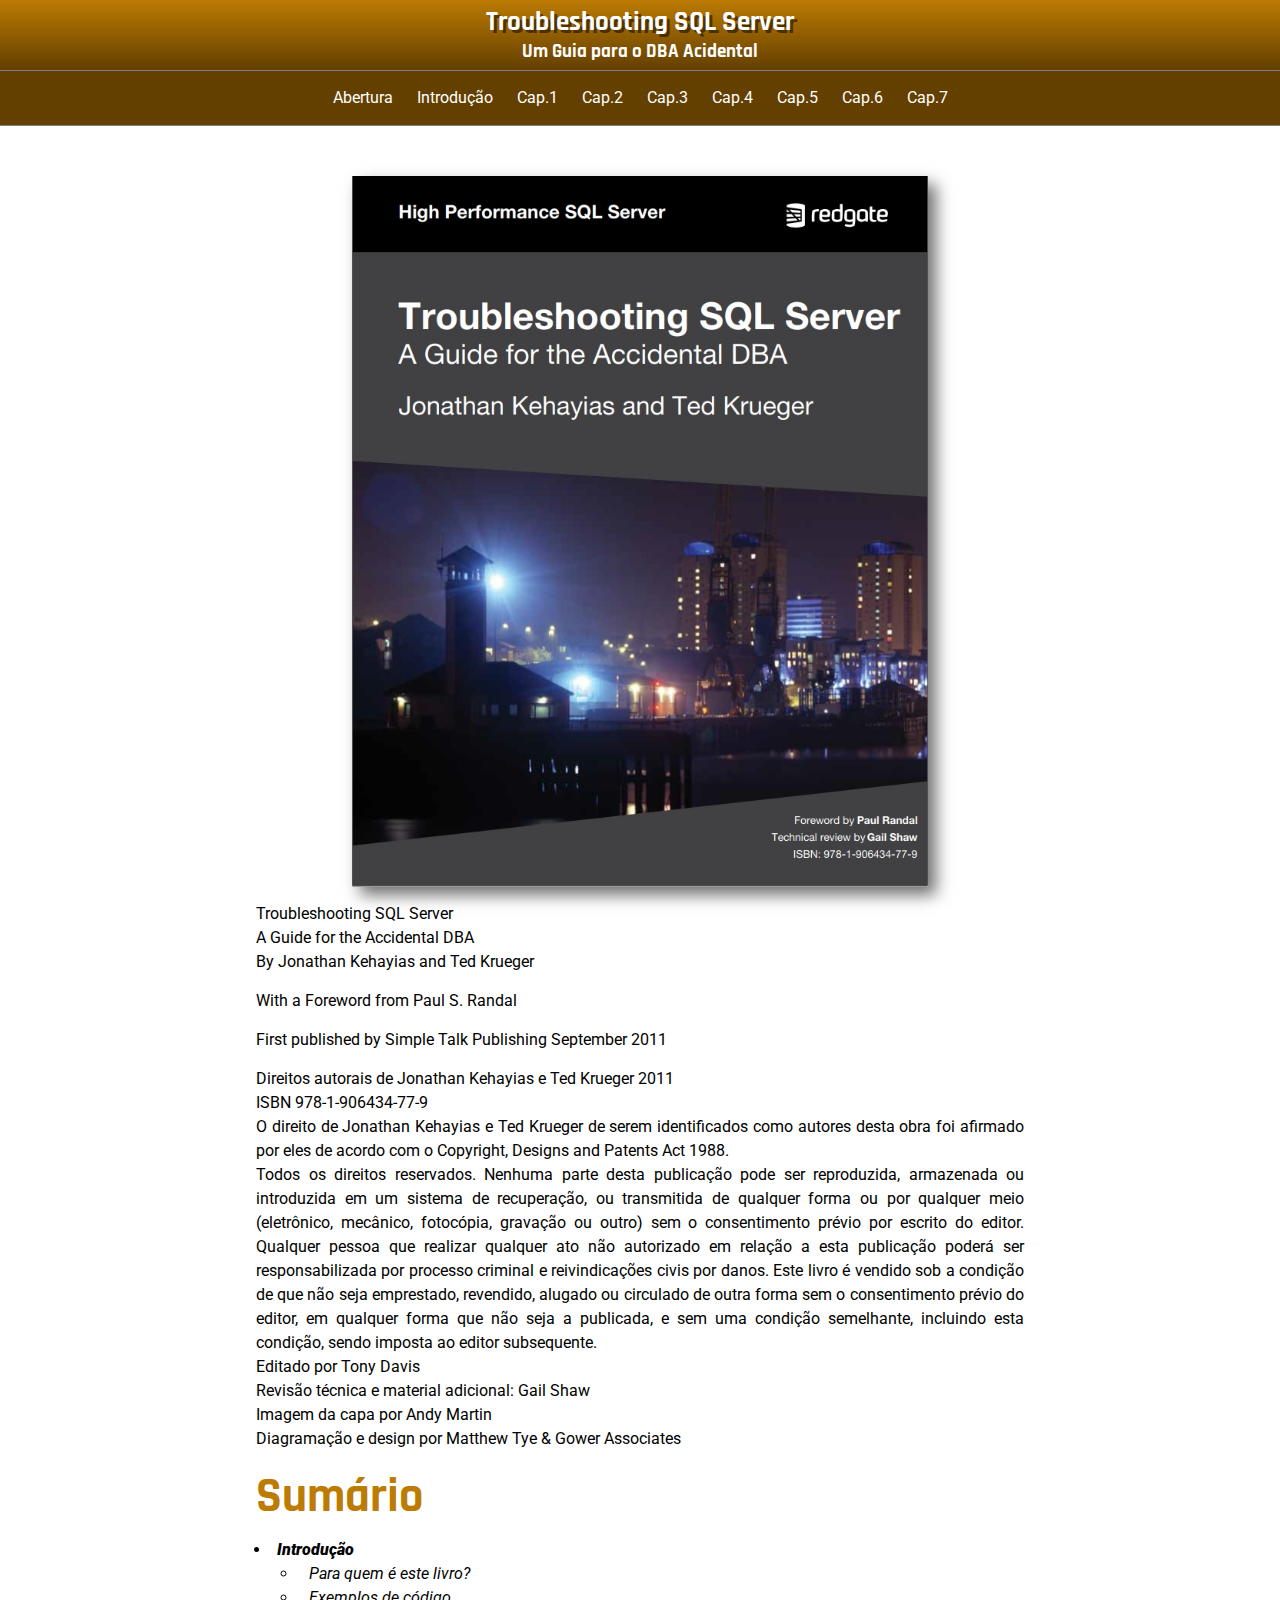
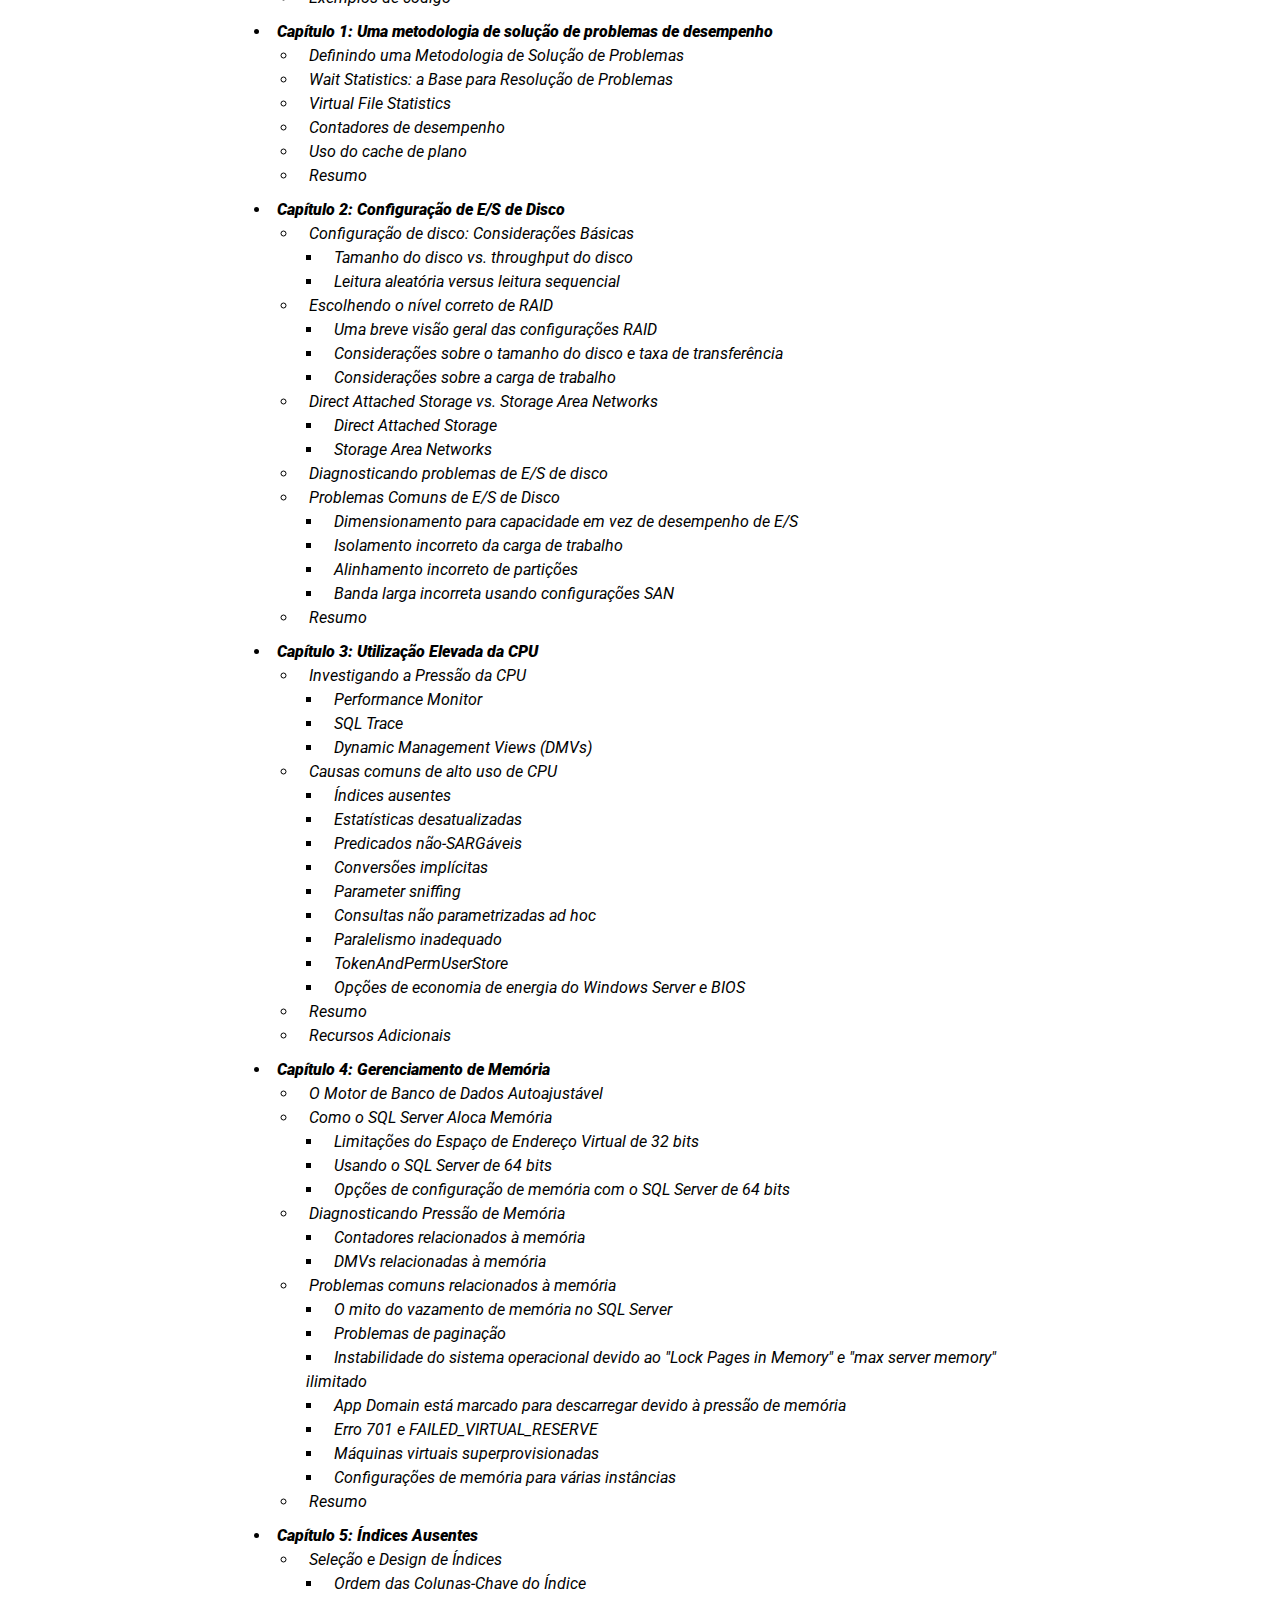
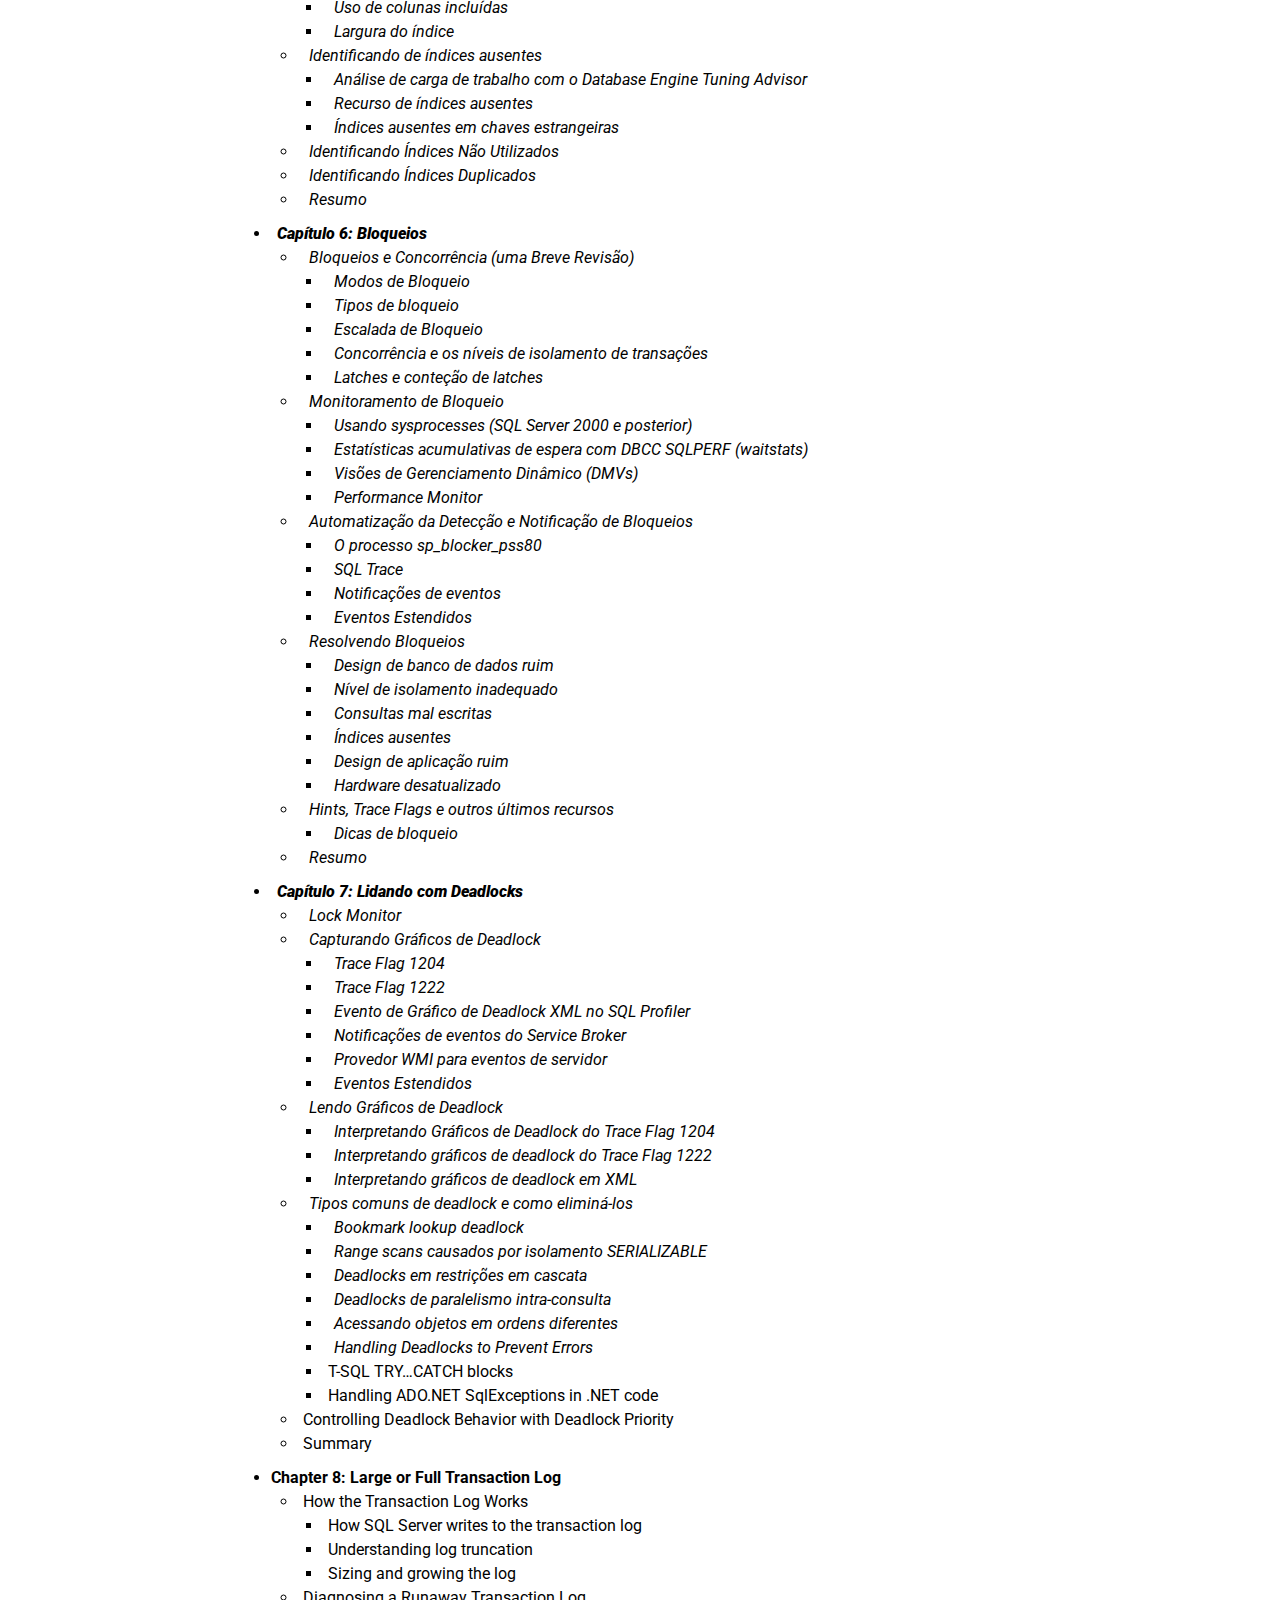
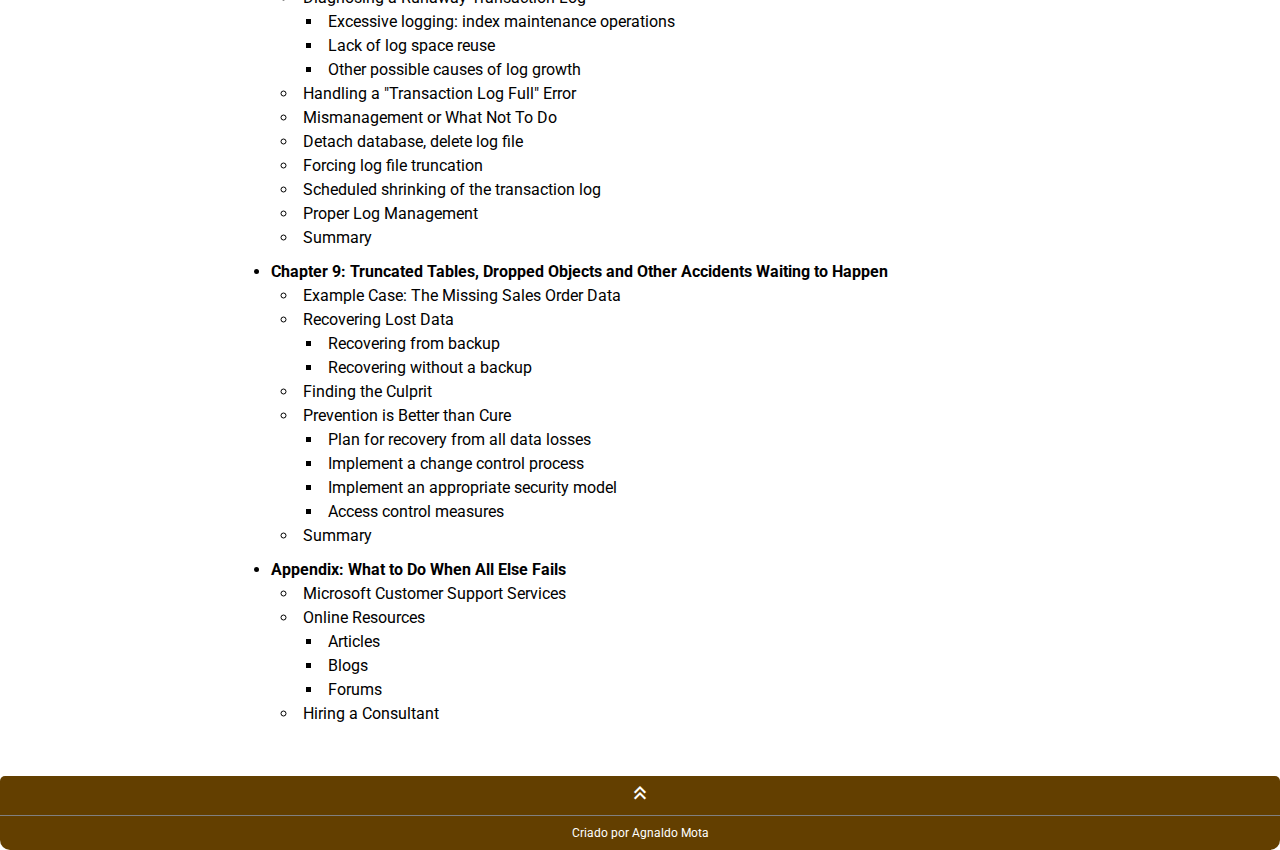
==== commit 0ff6d102: "Cap. 07 até Deadlocks de paralelismo intra-consulta" ====
--- a/index.html
+++ b/index.html
@@ -283,18 +283,18 @@
 				<ul class="n2">
 					<li><a href="cap07.html#traceflag_1204" target="_self">Interpretando Gráficos de Deadlock do Trace Flag 1204</a></li>
 					<li><a href="cap07.html#tf1222" target="_self">Interpretando gráficos de deadlock do Trace Flag 1222</a></li>
-					<li><a href="cap07.html#deadlockxml">Interpretando gráficos de deadlock em XML</a></li>
-				</ul>
-				<li>Common types of deadlock and how to eliminate them</li>
-				<ul class="n2">
-					<li>Bookmark lookup deadlock</li>
-					<li>Range scans caused by SERIALIZABLE isolation</li>
-					<li>Cascading constraint deadlocks</li>
-					<li>Intra-query parallelism deadlocks</li>
-					<li>Accessing objects in different orders</li>
-				</ul>
-				<ul class="n2">
-					<li>Handling Deadlocks to Prevent Errors</li>
+					<li><a href="cap07.html#deadlock_xml" target="_self">Interpretando gráficos de deadlock em XML</a></li>
+				</ul>
+				<li><a href="cap07.html#commomtypedeadlock" target="_self">Tipos comuns de deadlock e como eliminá-los</a></li>
+				<ul class="n2">
+					<li><a href="cap07.html#bookmarklookup" target="_self">Bookmark lookup deadlock</a></li>
+					<li><a href="cap07.html#rangescan" target="_self">Range scans causados por isolamento SERIALIZABLE</a></li>
+					<li><a href="cap07.html#cascadeadlock" target="_self">Deadlocks em restrições em cascata</a></li>
+					<li><a href="cap07.html#intraconsulta" target="_self">Deadlocks de paralelismo intra-consulta</a></li>
+					<li><a href="cap07.html#accessobjects" target="_self">Acessando objetos em ordens diferentes</a></li>
+				</ul>
+				<ul class="n2">
+					<li><a href="cap07.html#handlingdeadlocks" target="_self">Handling Deadlocks to Prevent Errors</a></li>
 					<li>T-SQL TRY…CATCH blocks</li>
 					<li>Handling ADO.NET SqlExceptions in .NET code</li>
 				</ul>
--- a/estilo/style.css
+++ b/estilo/style.css
@@ -12,7 +12,7 @@
     --cor6: #fff3d2;
     --fonte-padrao: 'Roboto', sans-serif;
     --fonte-titulo: 'Rajdhani', sans-serif;
-    --fonte-codigo: 'Consolas', Courier, 'Courier New', monospace
+    --fonte-codigo: Courier, 'Courier New', 'Consolas', monospace
 }
 
 * {
@@ -139,6 +139,7 @@
     background-color: var(--cor0);
     padding: 2px 6px;
     word-wrap: break-word;
+    font-style: italic;
 }
 
 main > ul {
@@ -178,7 +179,6 @@
 code {
     font-family: var(--fonte-codigo);
     font-size: 1em;
-    font-weight: 600;
     word-wrap: break-word;
 }
 
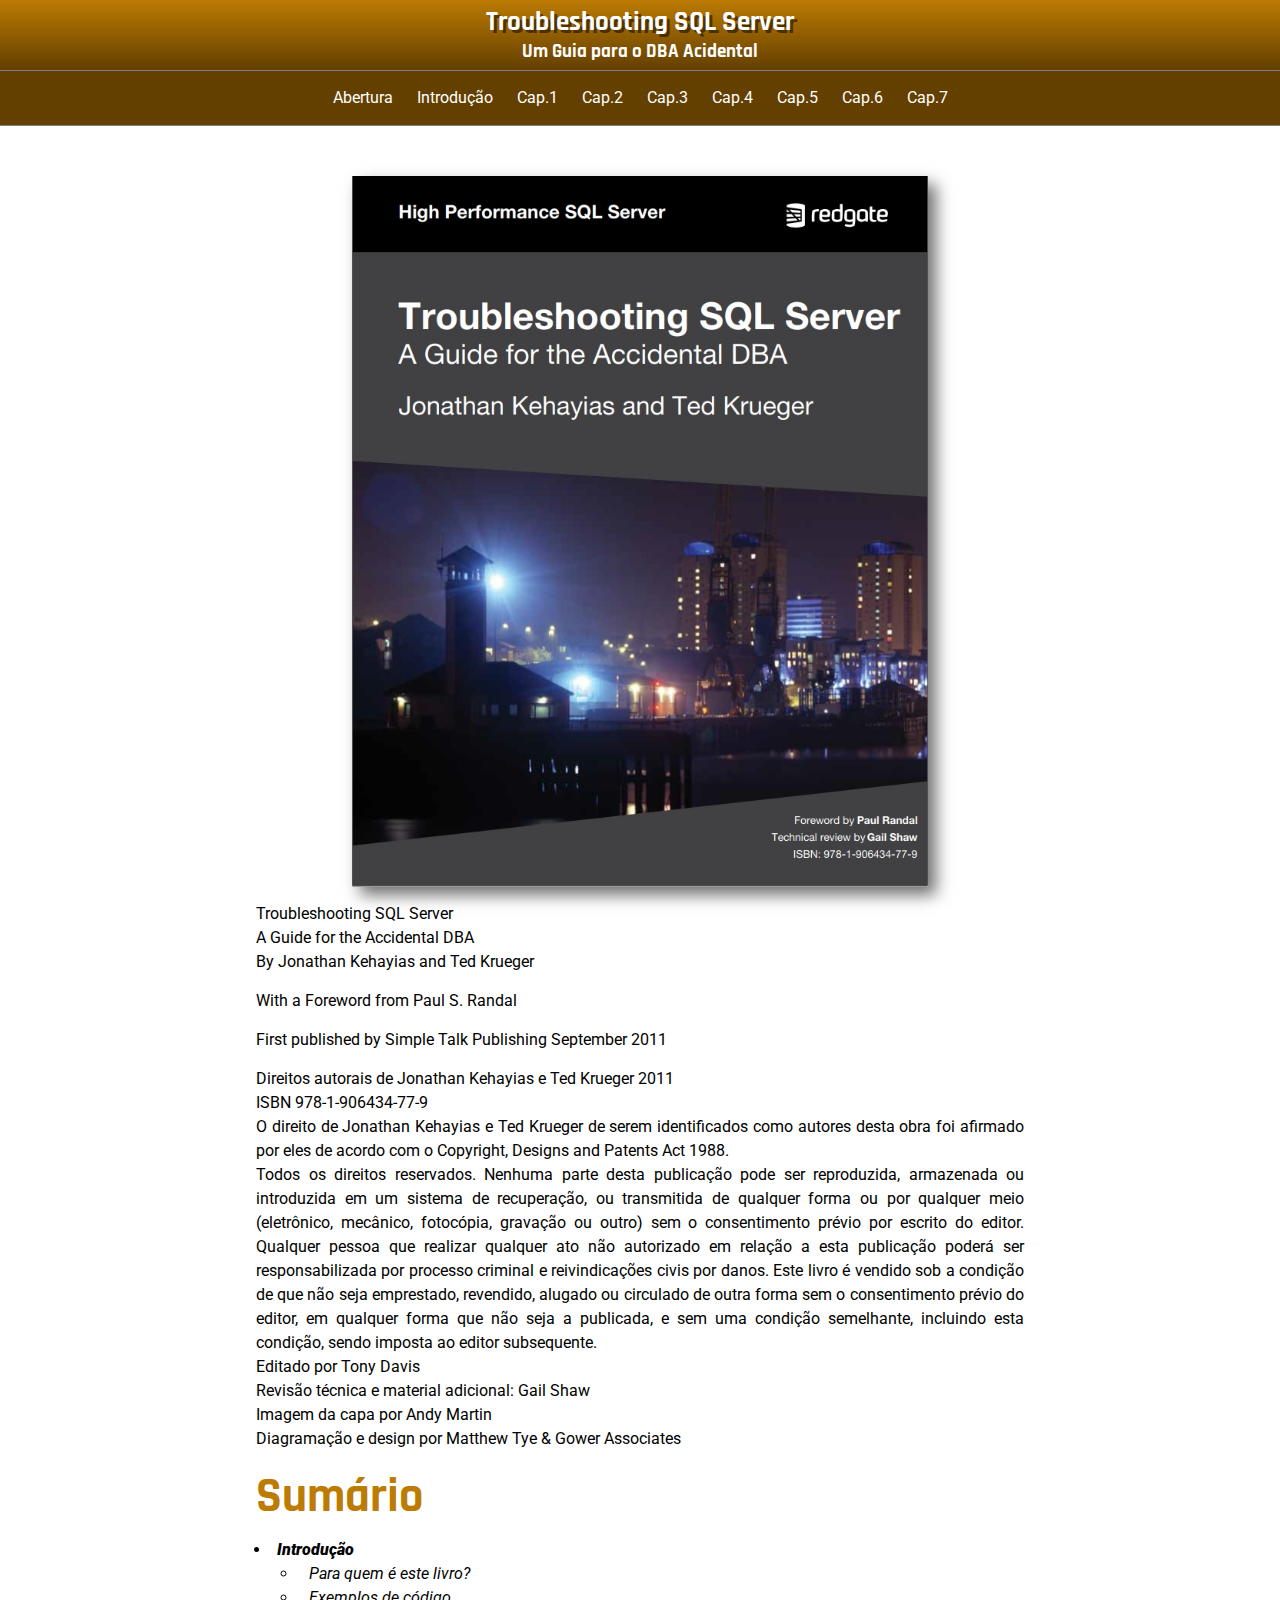
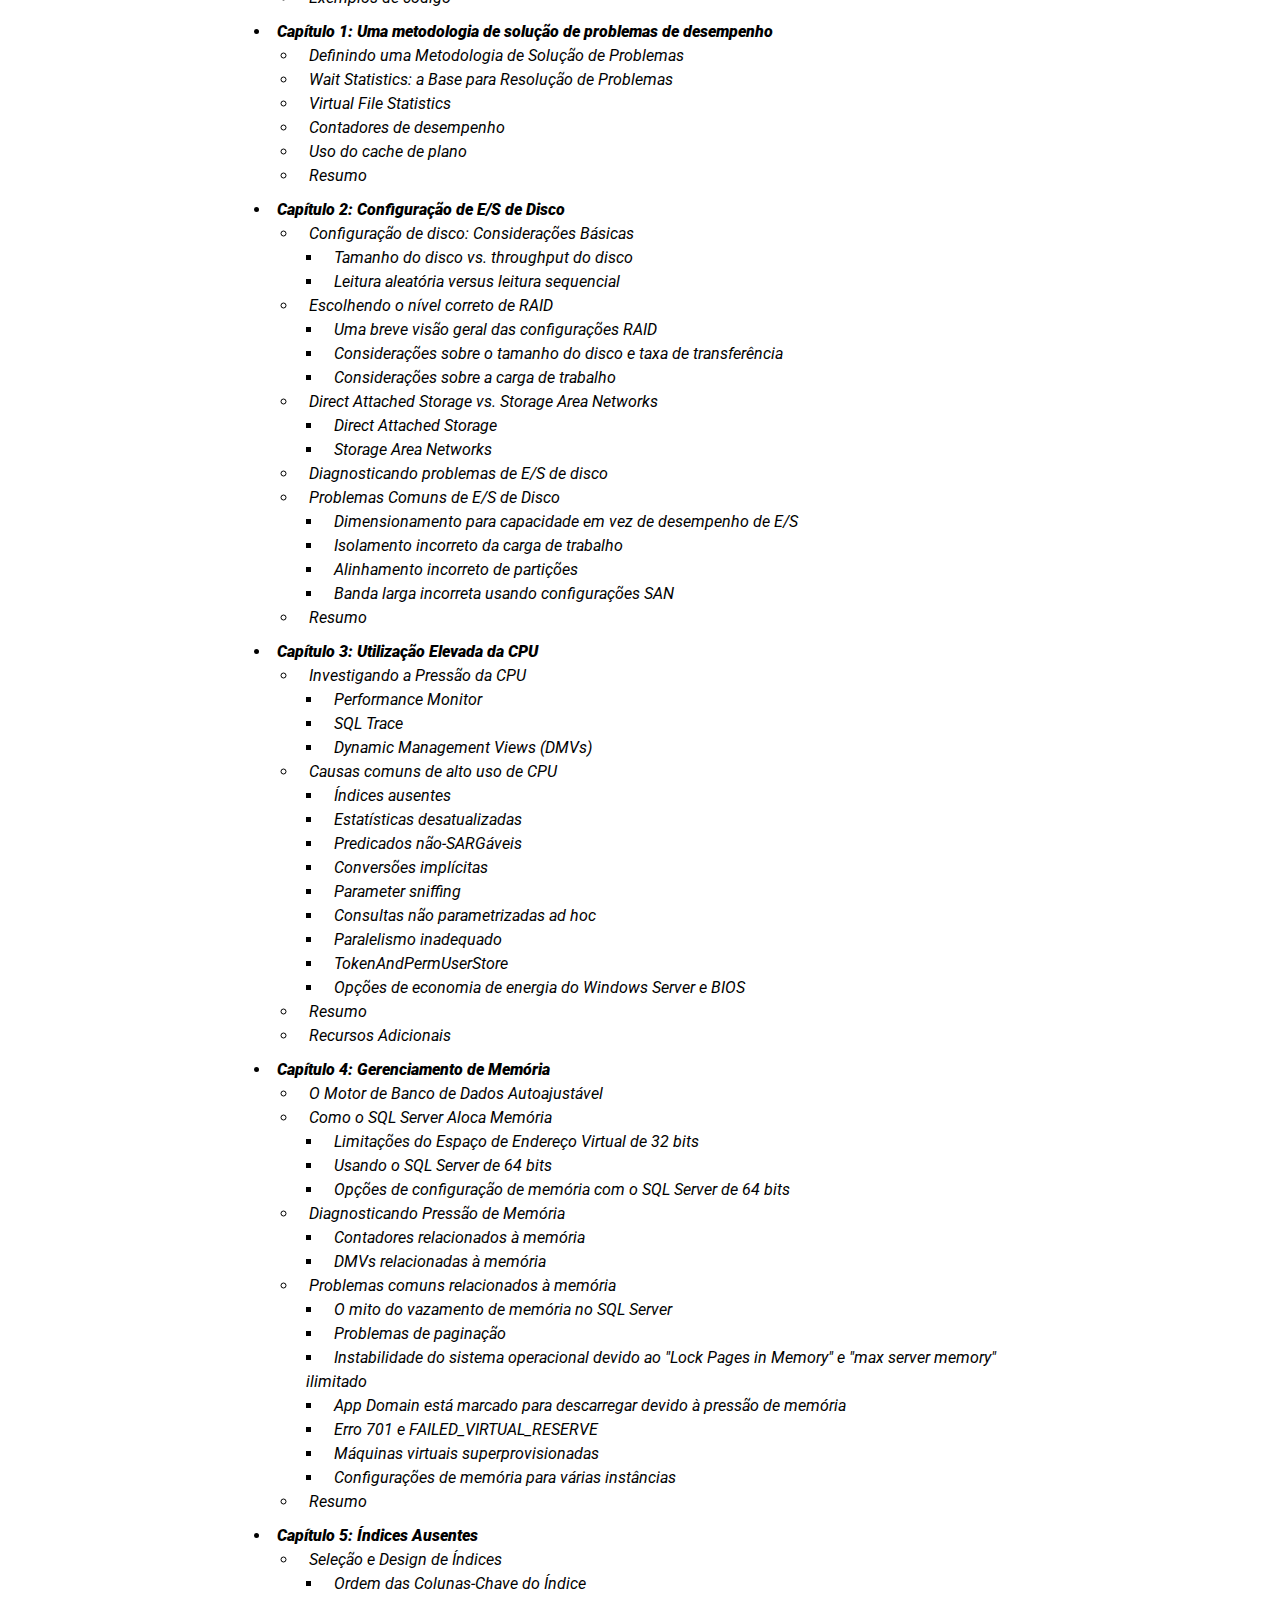
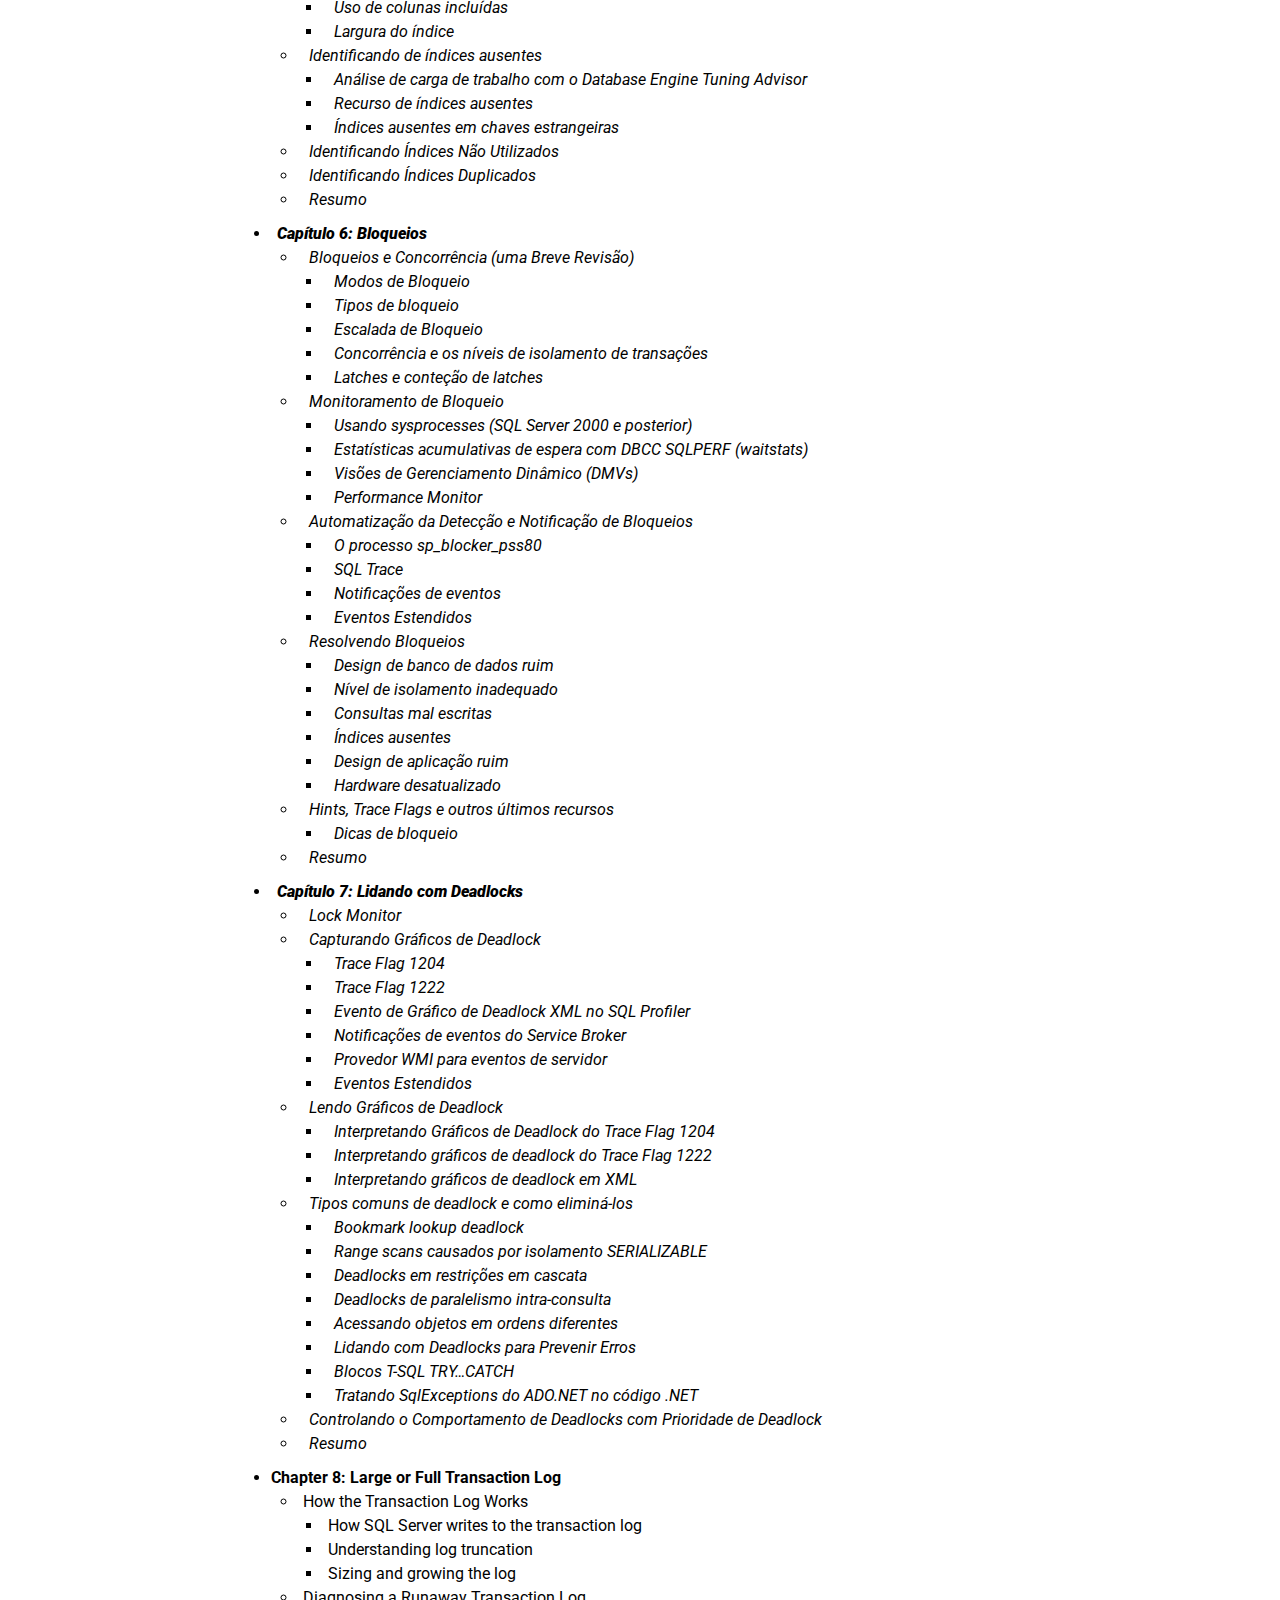
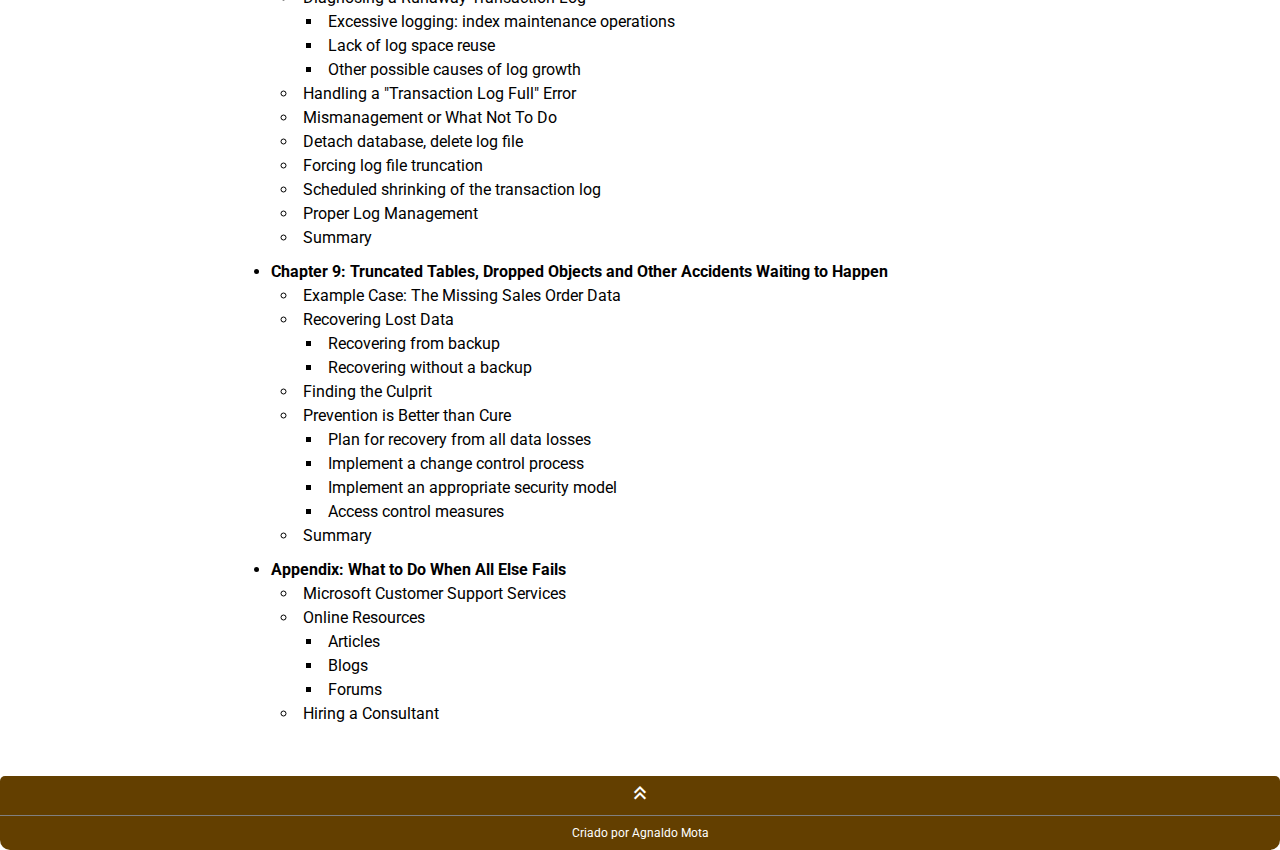
==== commit 14627cd0: "cap 7 concluído" ====
--- a/index.html
+++ b/index.html
@@ -294,12 +294,12 @@
 					<li><a href="cap07.html#accessobjects" target="_self">Acessando objetos em ordens diferentes</a></li>
 				</ul>
 				<ul class="n2">
-					<li><a href="cap07.html#handlingdeadlocks" target="_self">Handling Deadlocks to Prevent Errors</a></li>
-					<li>T-SQL TRY…CATCH blocks</li>
-					<li>Handling ADO.NET SqlExceptions in .NET code</li>
-				</ul>
-				<li>Controlling Deadlock Behavior with Deadlock Priority</li>
-				<li>Summary</li>
+					<li><a href="cap07.html#handlingdeadlocks" target="_self">Lidando com Deadlocks para Prevenir Erros</a></li>
+					<li><a href="cap07.html#trycatch" target="_self">Blocos T-SQL TRY…CATCH</a></li>
+					<li><a href="cap07.html#sqlexceptions" target="_self">Tratando SqlExceptions do ADO.NET no código .NET</a></li>
+				</ul>
+				<li><a href="cap07.html#deadlockbehavior" target="_self">Controlando o Comportamento de Deadlocks com Prioridade de Deadlock</a></li>
+				<li><a href="cap07.html#summary" target="_self">Resumo</a></li>
 			</ul>
 
 			<li class="cap">Chapter 8: Large or Full Transaction Log</li>
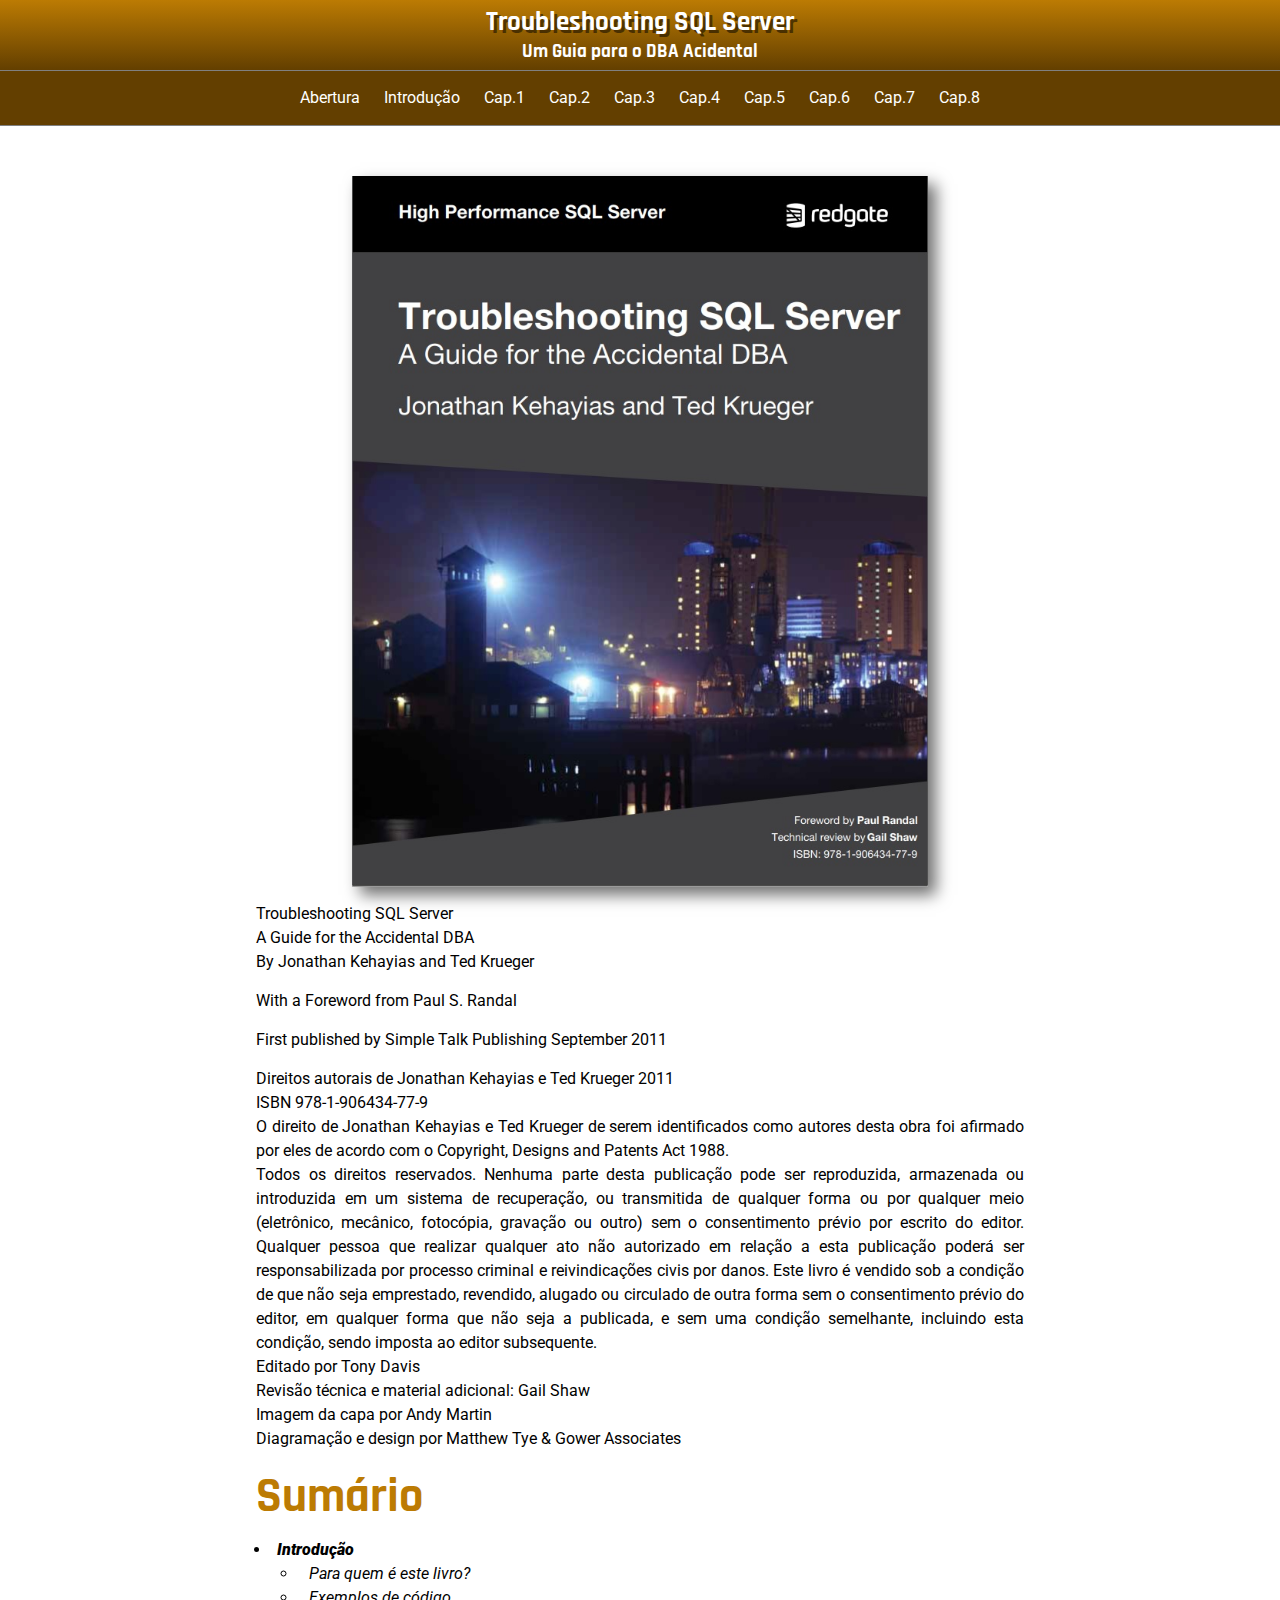
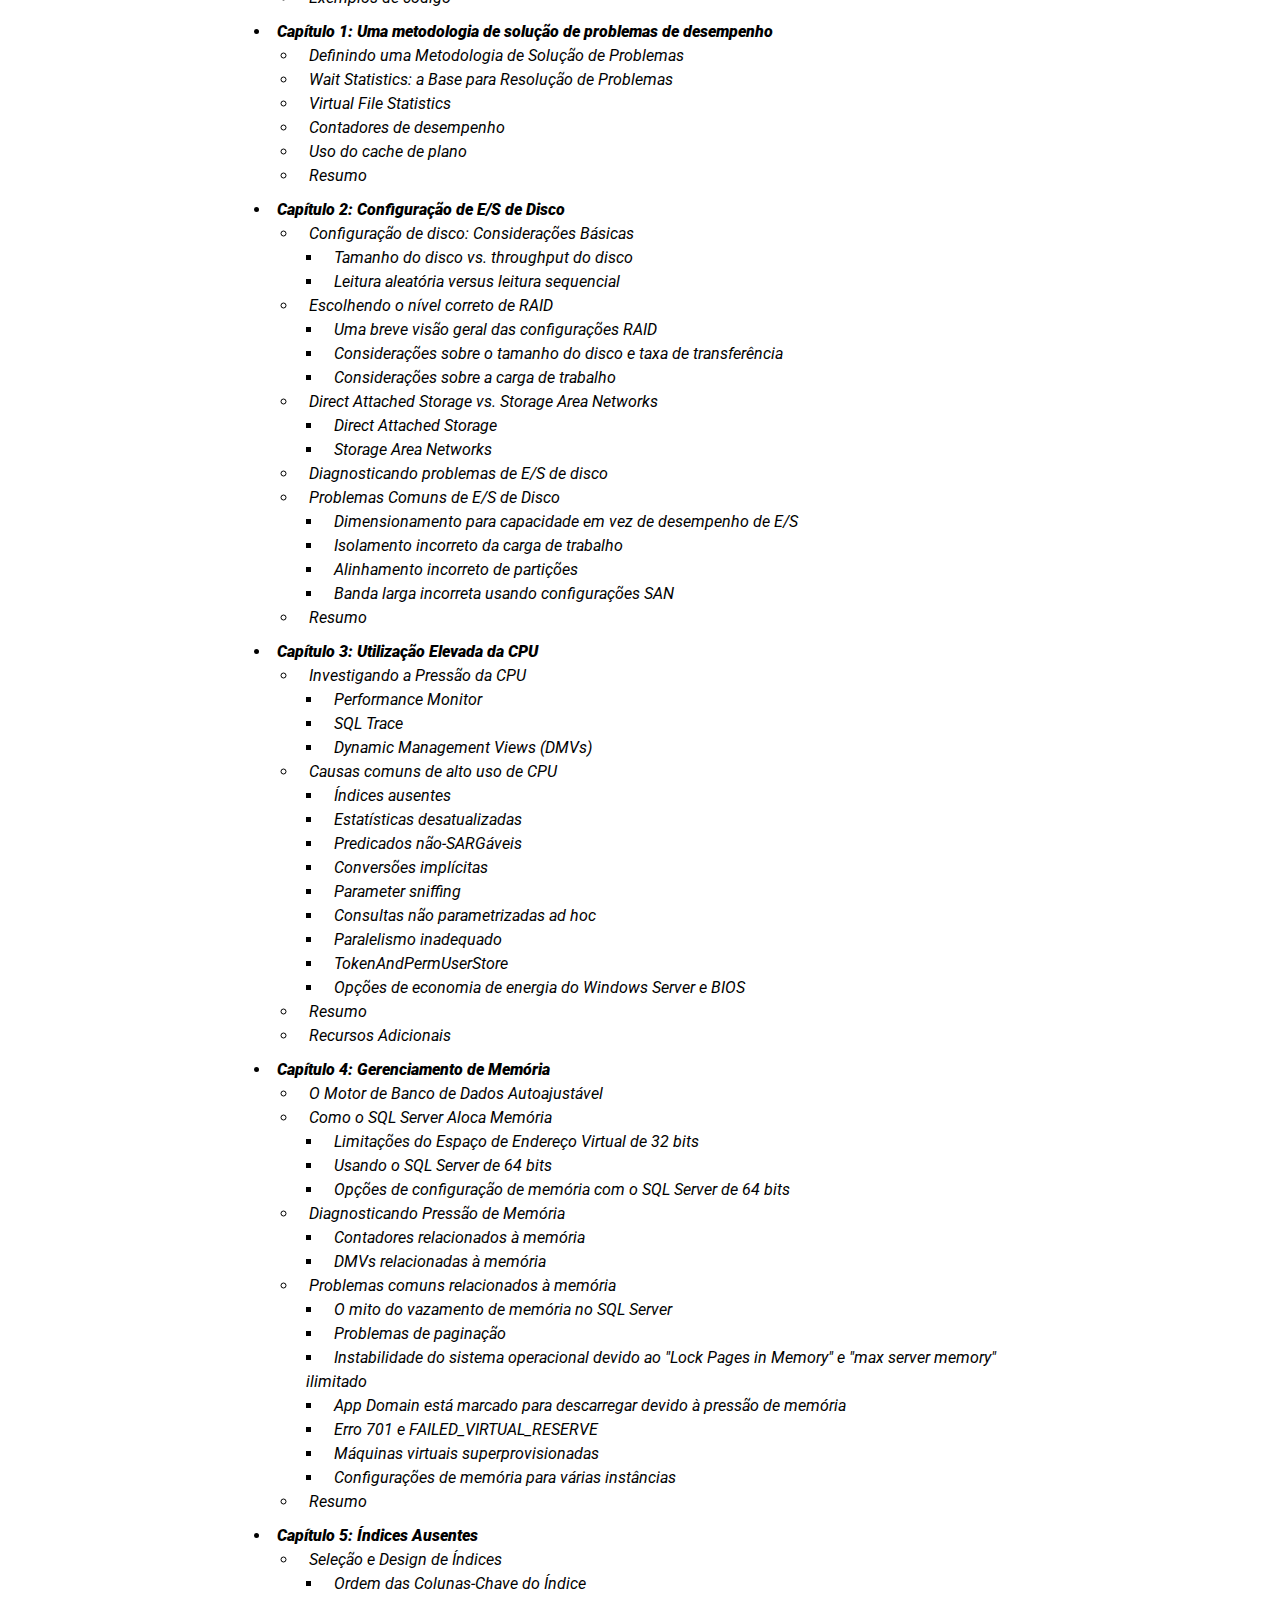
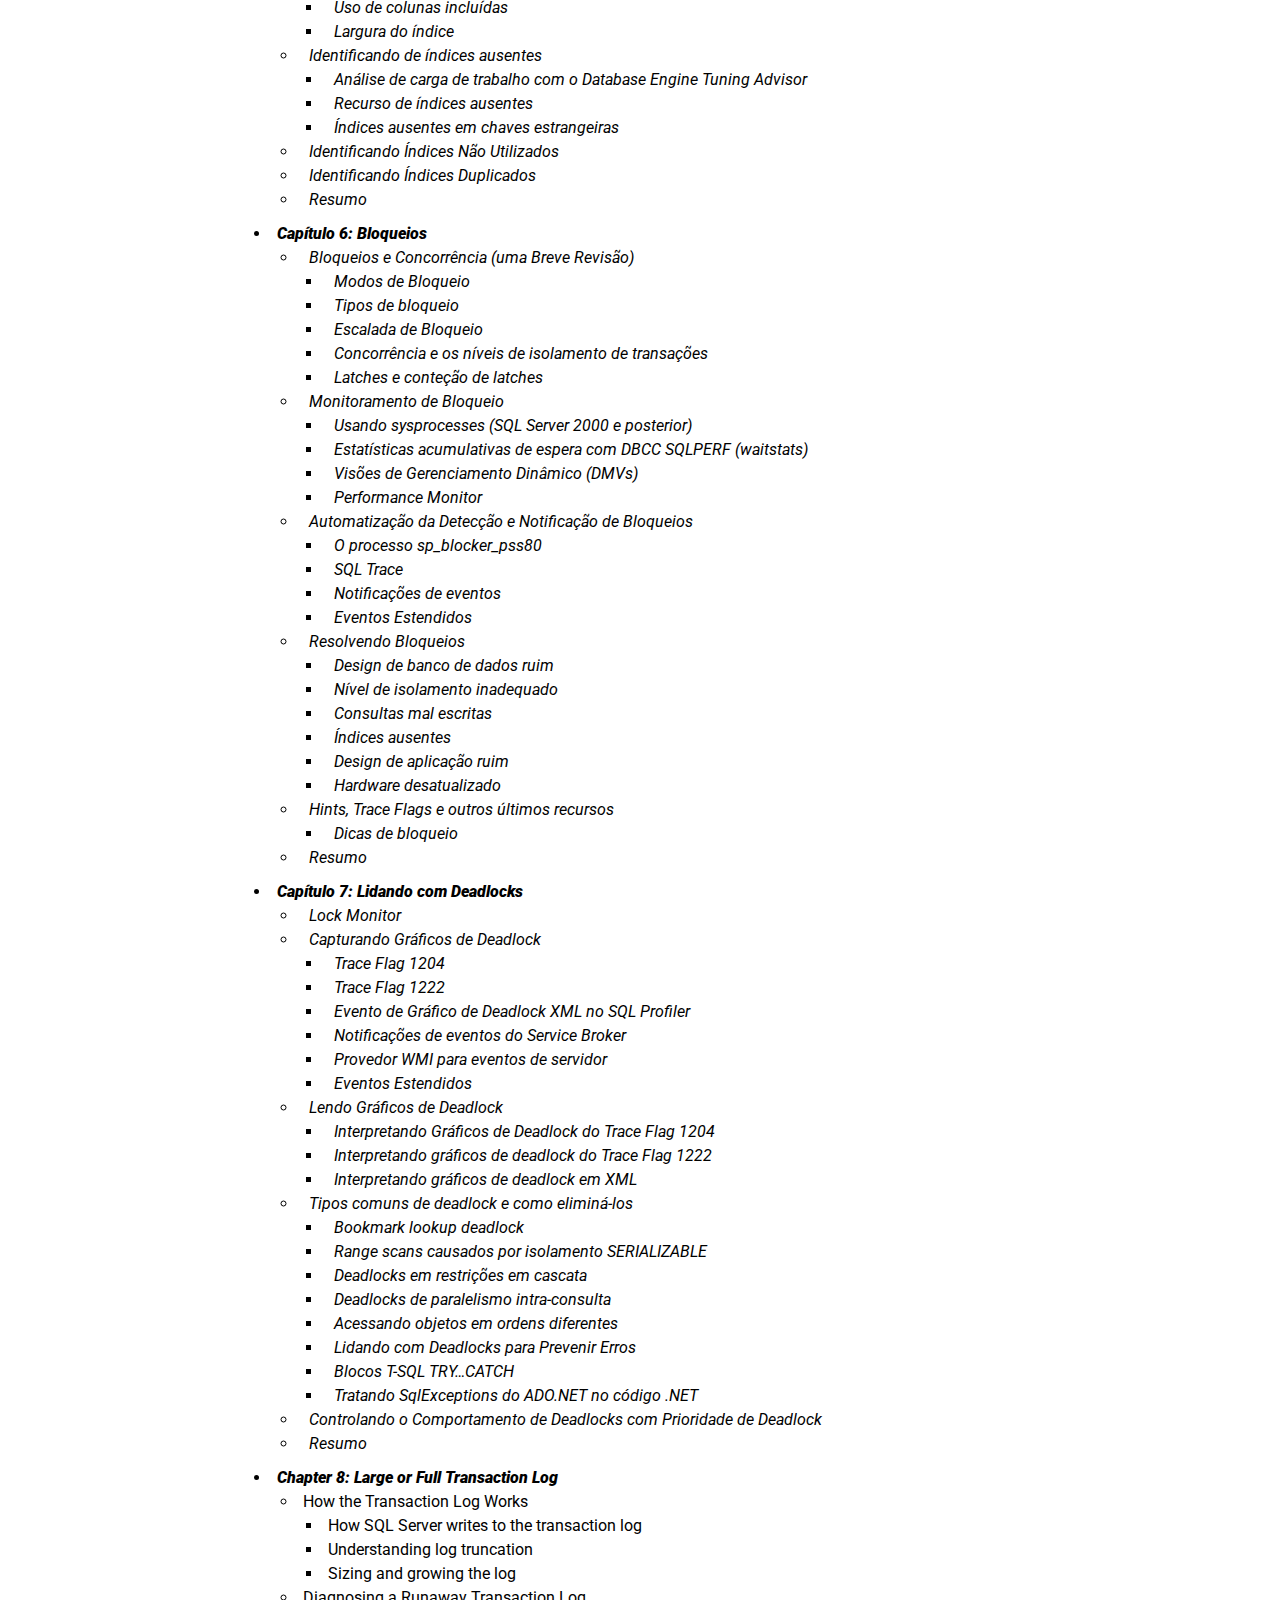
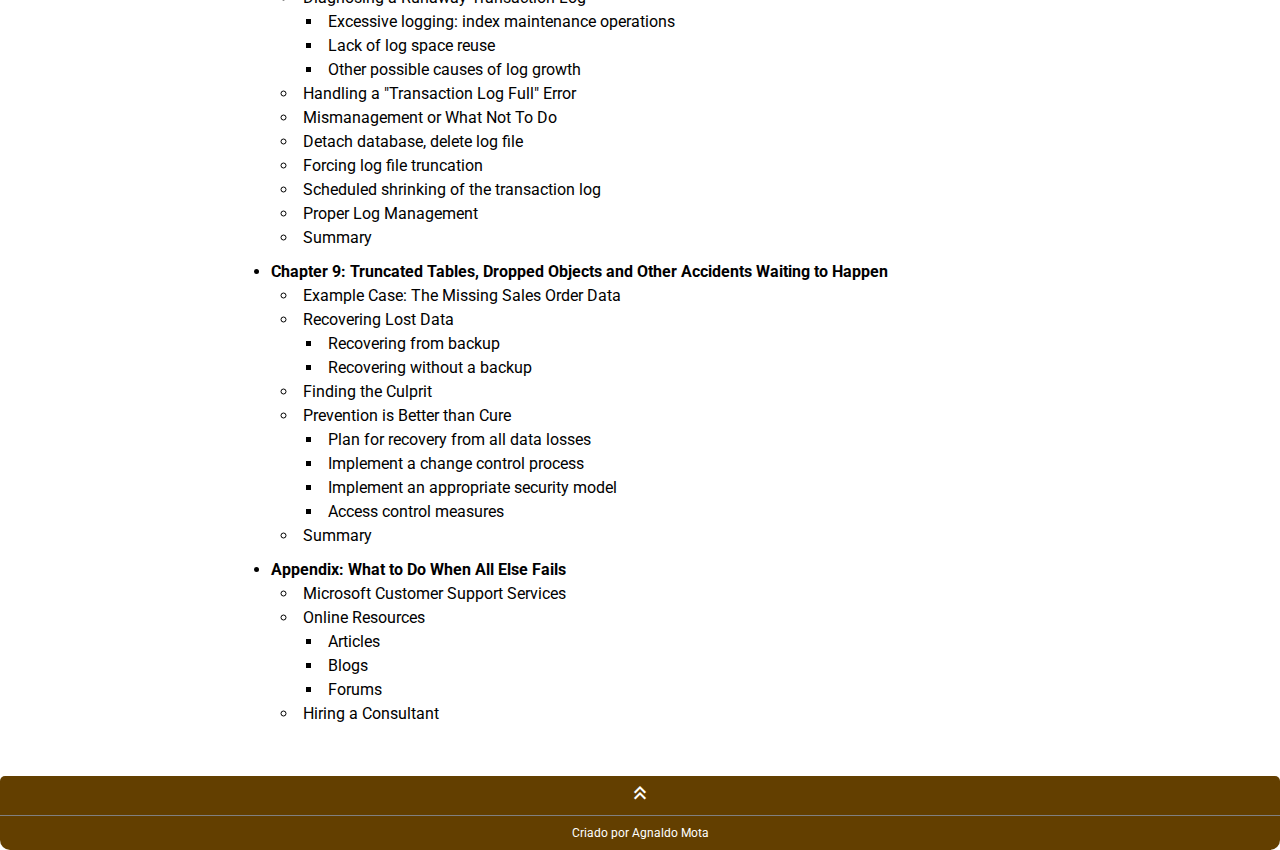
==== commit 14b293d8: "Cap.8" ====
--- a/index.html
+++ b/index.html
@@ -66,6 +66,7 @@
 				<li><a href="cap05.html" target="_self">Cap.5</a></li>
 				<li><a href="cap06.html" target="_self">Cap.6</a></li>
 				<li><a href="cap07.html" target="_self">Cap.7</a></li>
+				<li><a href="cap08.html" target="_self">Cap.8</a></li>
 			</ul>
 		</menu>
 	</nav>
@@ -302,7 +303,7 @@
 				<li><a href="cap07.html#summary" target="_self">Resumo</a></li>
 			</ul>
 
-			<li class="cap">Chapter 8: Large or Full Transaction Log</li>
+			<li class="cap"><a href="cap08.html" class="cap">Chapter 8: Large or Full Transaction Log</a></li>
 			<ul class="n1">
 				<li>How the Transaction Log Works</li>
 				<ul class="n2">
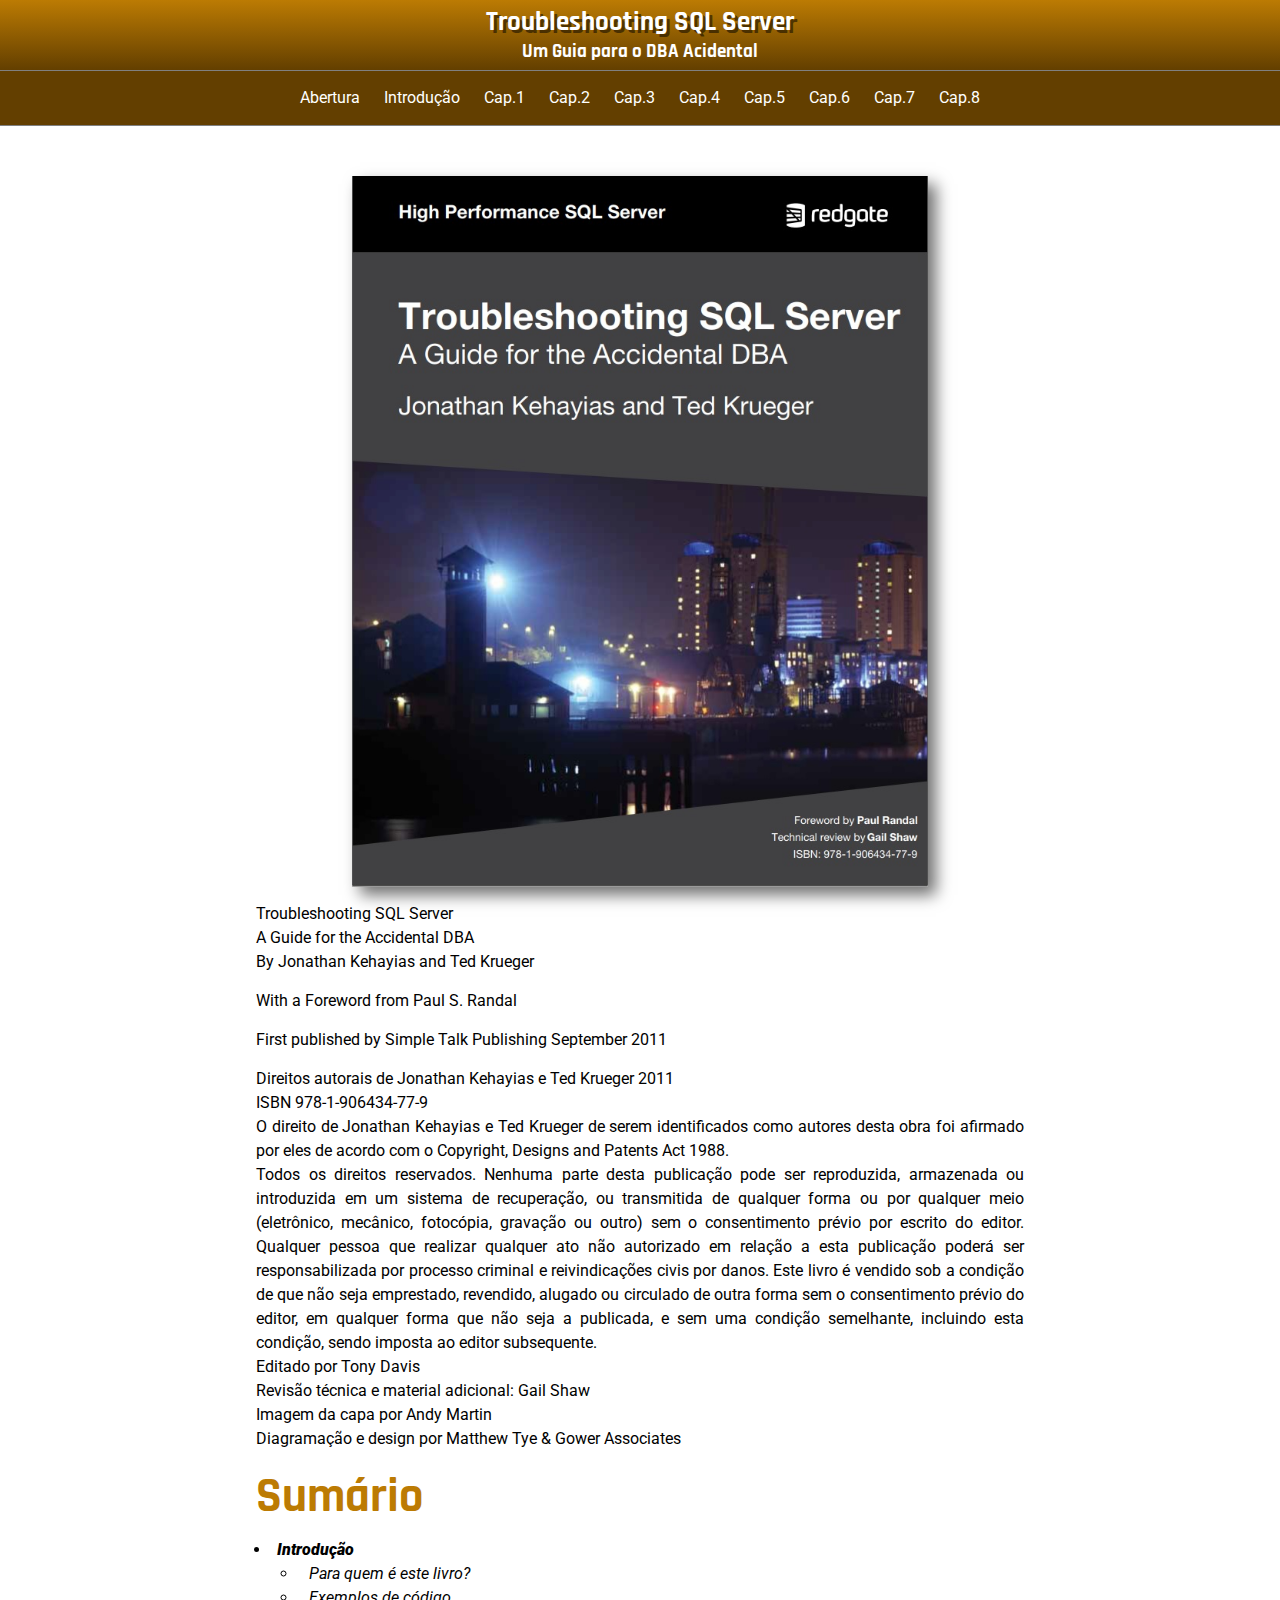
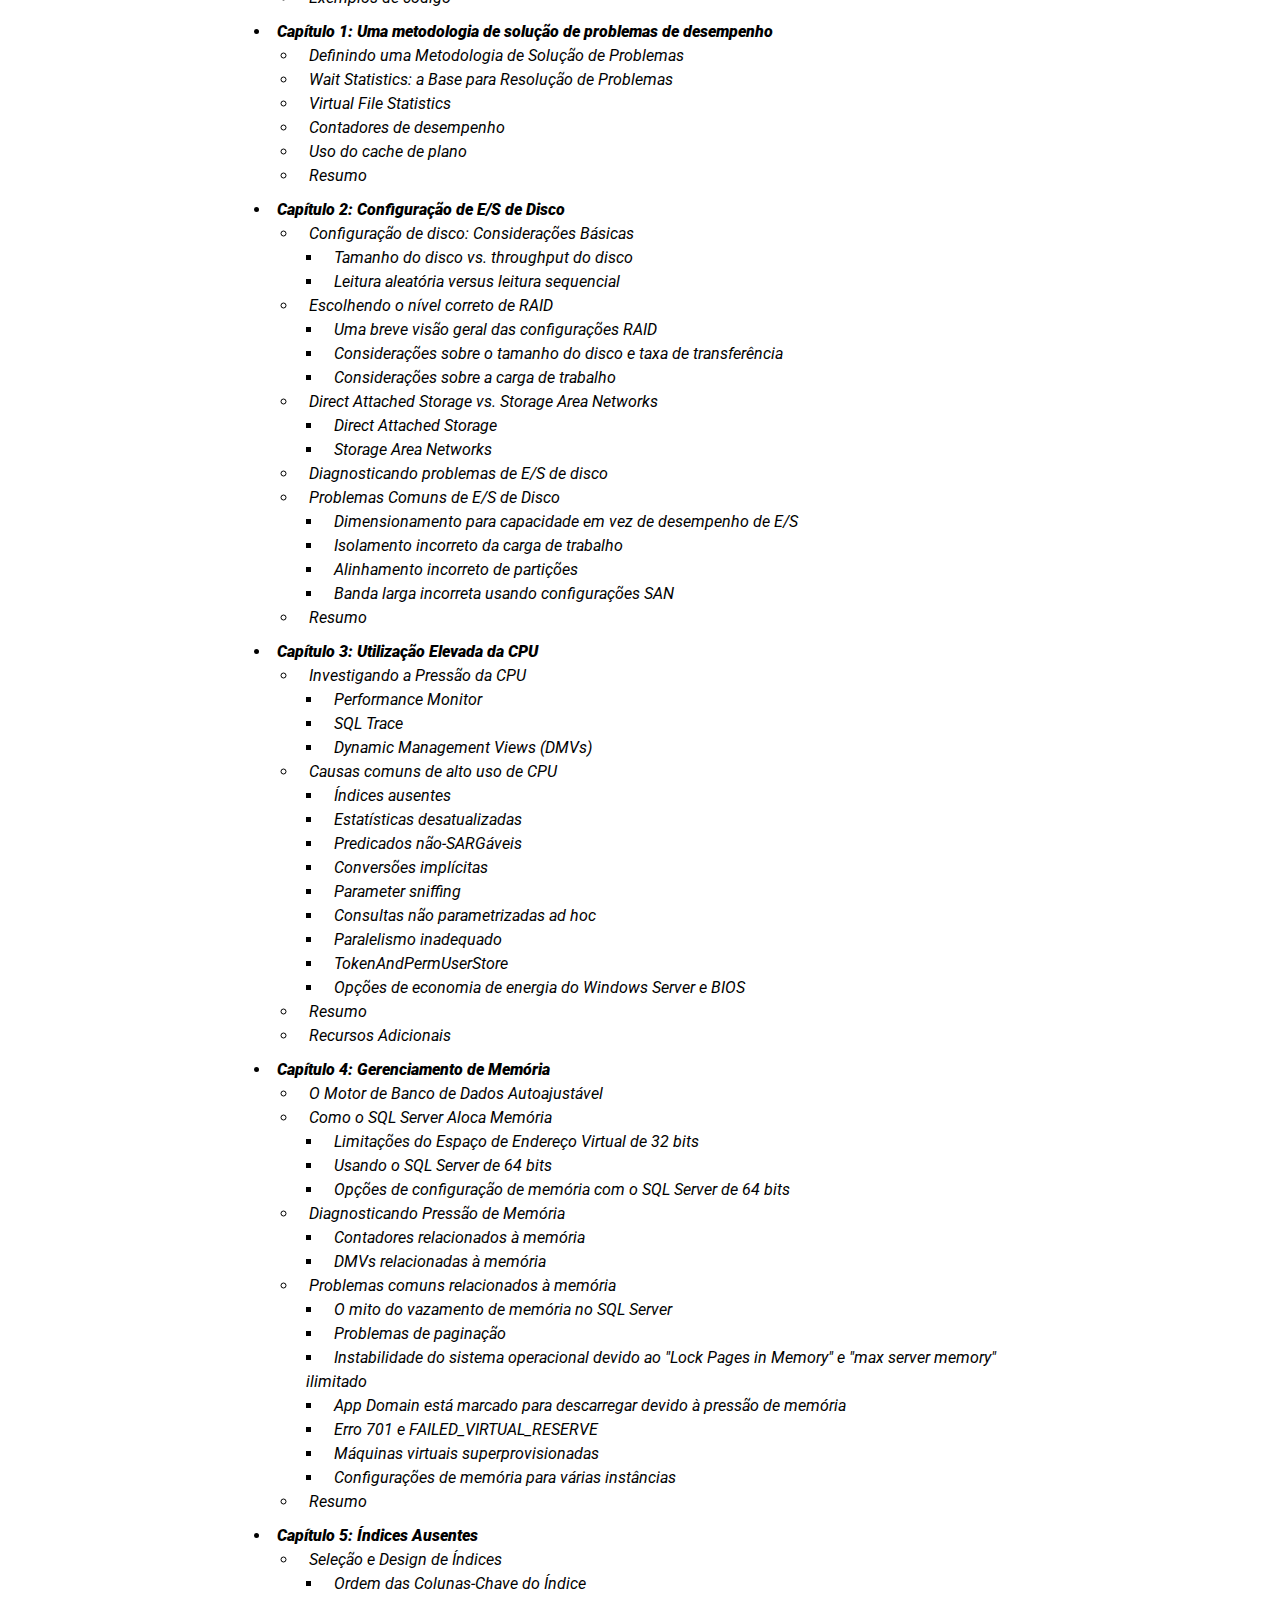
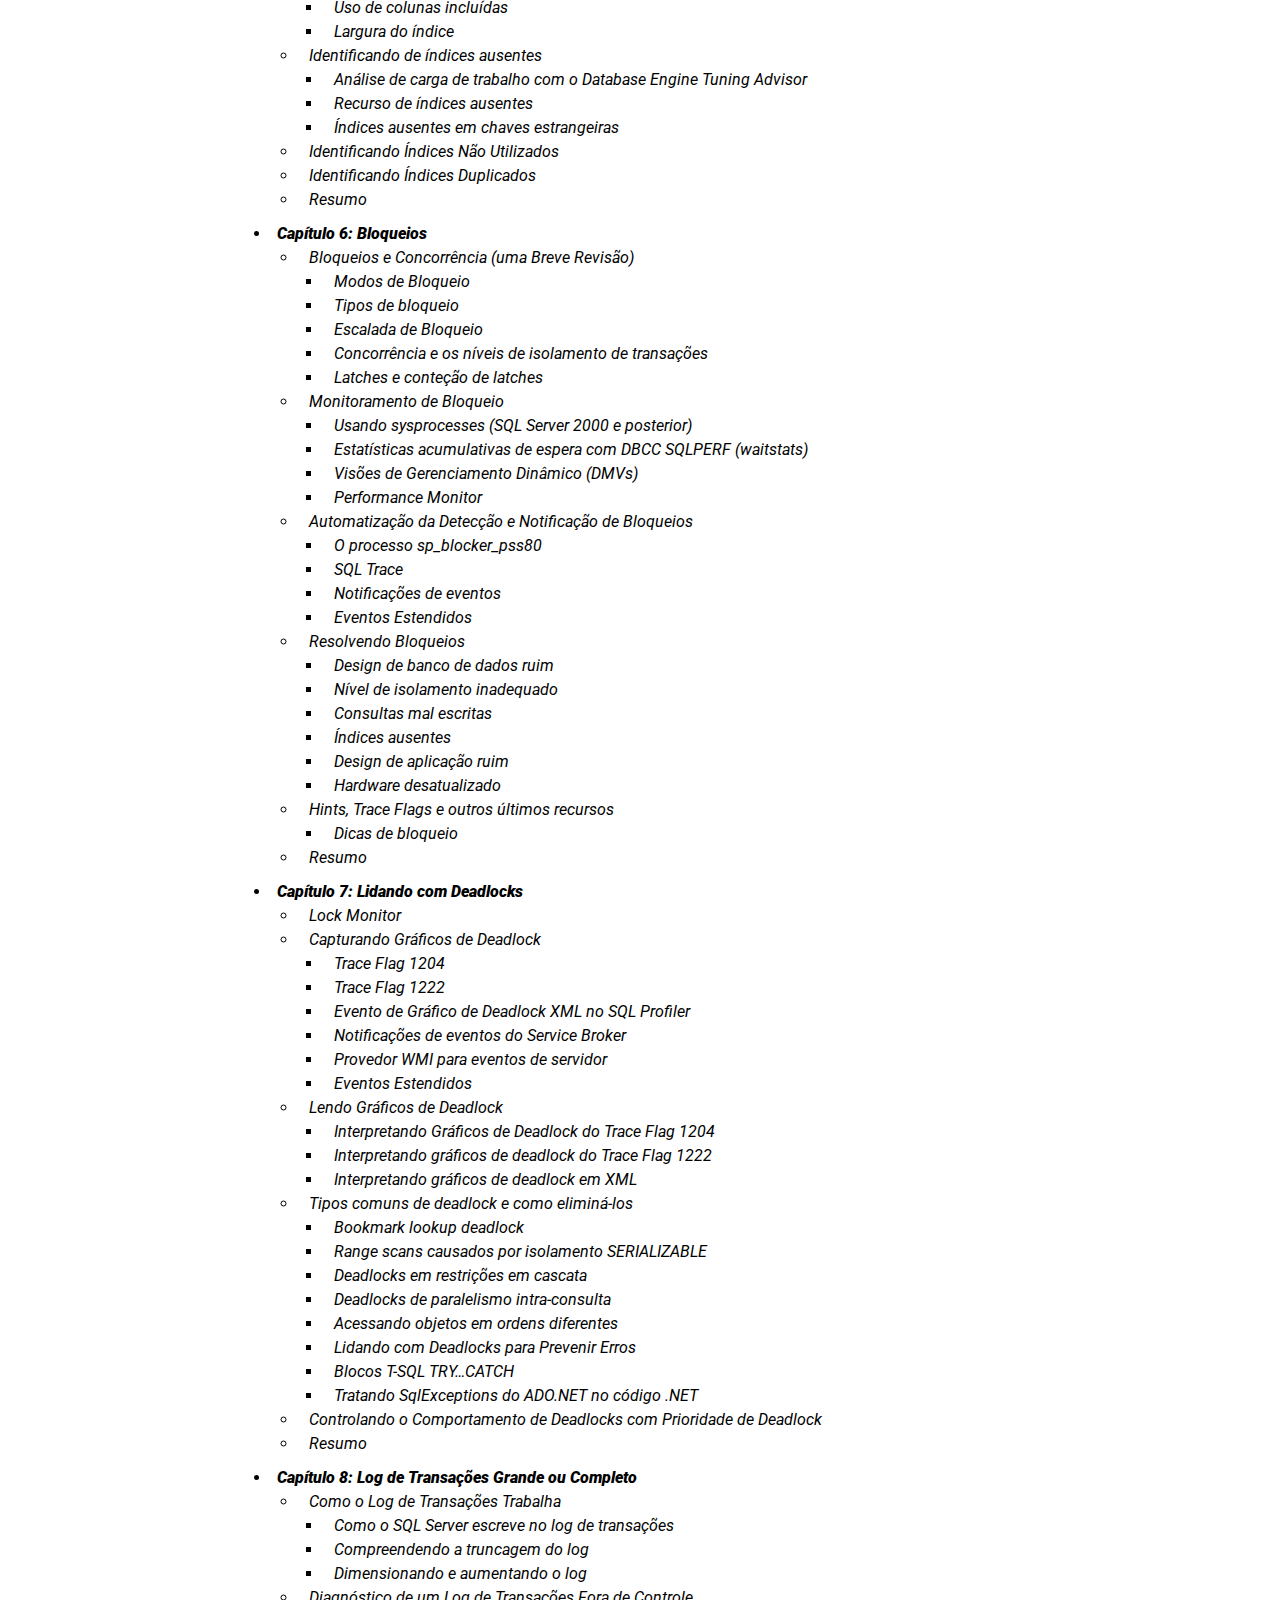
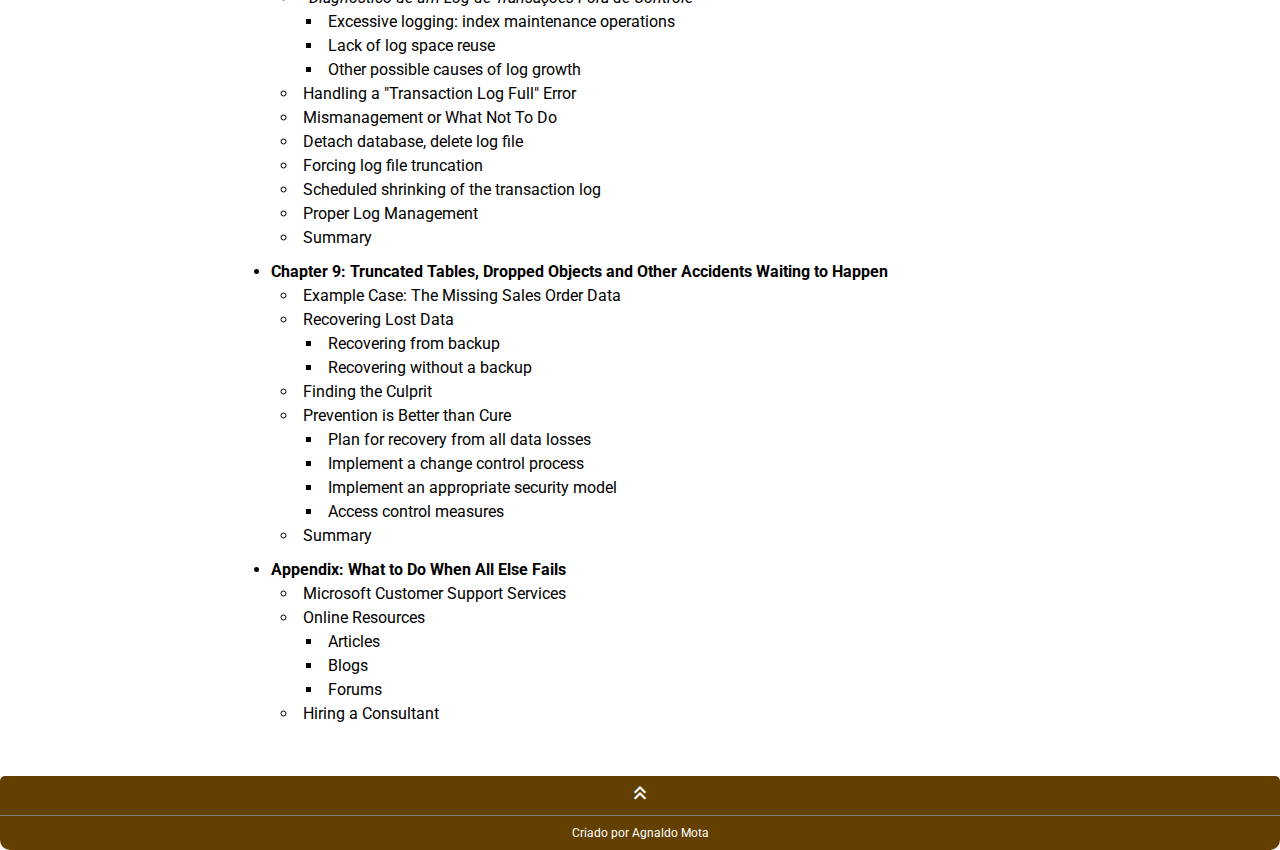
==== commit 9337ec36: "Até runawaylog" ====
--- a/index.html
+++ b/index.html
@@ -303,15 +303,15 @@
 				<li><a href="cap07.html#summary" target="_self">Resumo</a></li>
 			</ul>
 
-			<li class="cap"><a href="cap08.html" class="cap">Chapter 8: Large or Full Transaction Log</a></li>
-			<ul class="n1">
-				<li>How the Transaction Log Works</li>
-				<ul class="n2">
-					<li>How SQL Server writes to the transaction log</li>
-					<li>Understanding log truncation</li>
-					<li>Sizing and growing the log</li>
-				</ul>
-				<li>Diagnosing a Runaway Transaction Log</li>
+			<li class="cap"><a href="cap08.html" target="_self" class="cap">Capítulo 8: Log de Transações Grande ou Completo</a></li>
+			<ul class="n1">
+				<li><a href="cap08.html#logtransactionworks" target="_self">Como o Log de Transações Trabalha</a></li>
+				<ul class="n2">
+					<li><a href="cap08.html#comoescreve" target="_self">Como o SQL Server escreve no log de transações</a></li>
+					<li><a href="cap08.html#logtruncation" target="_self">Compreendendo a truncagem do log</a></li>
+					<li><a href="cap08.html@sizinglog" target="_self">Dimensionando e aumentando o log</a></li>
+				</ul>
+				<li><a href="cap08.html#runawaylog" target="_self">Diagnóstico de um Log de Transações Fora de Controle</a></li>
 				<ul class="n2">
 					<li>Excessive logging: index maintenance operations</li>
 					<li>Lack of log space reuse</li>
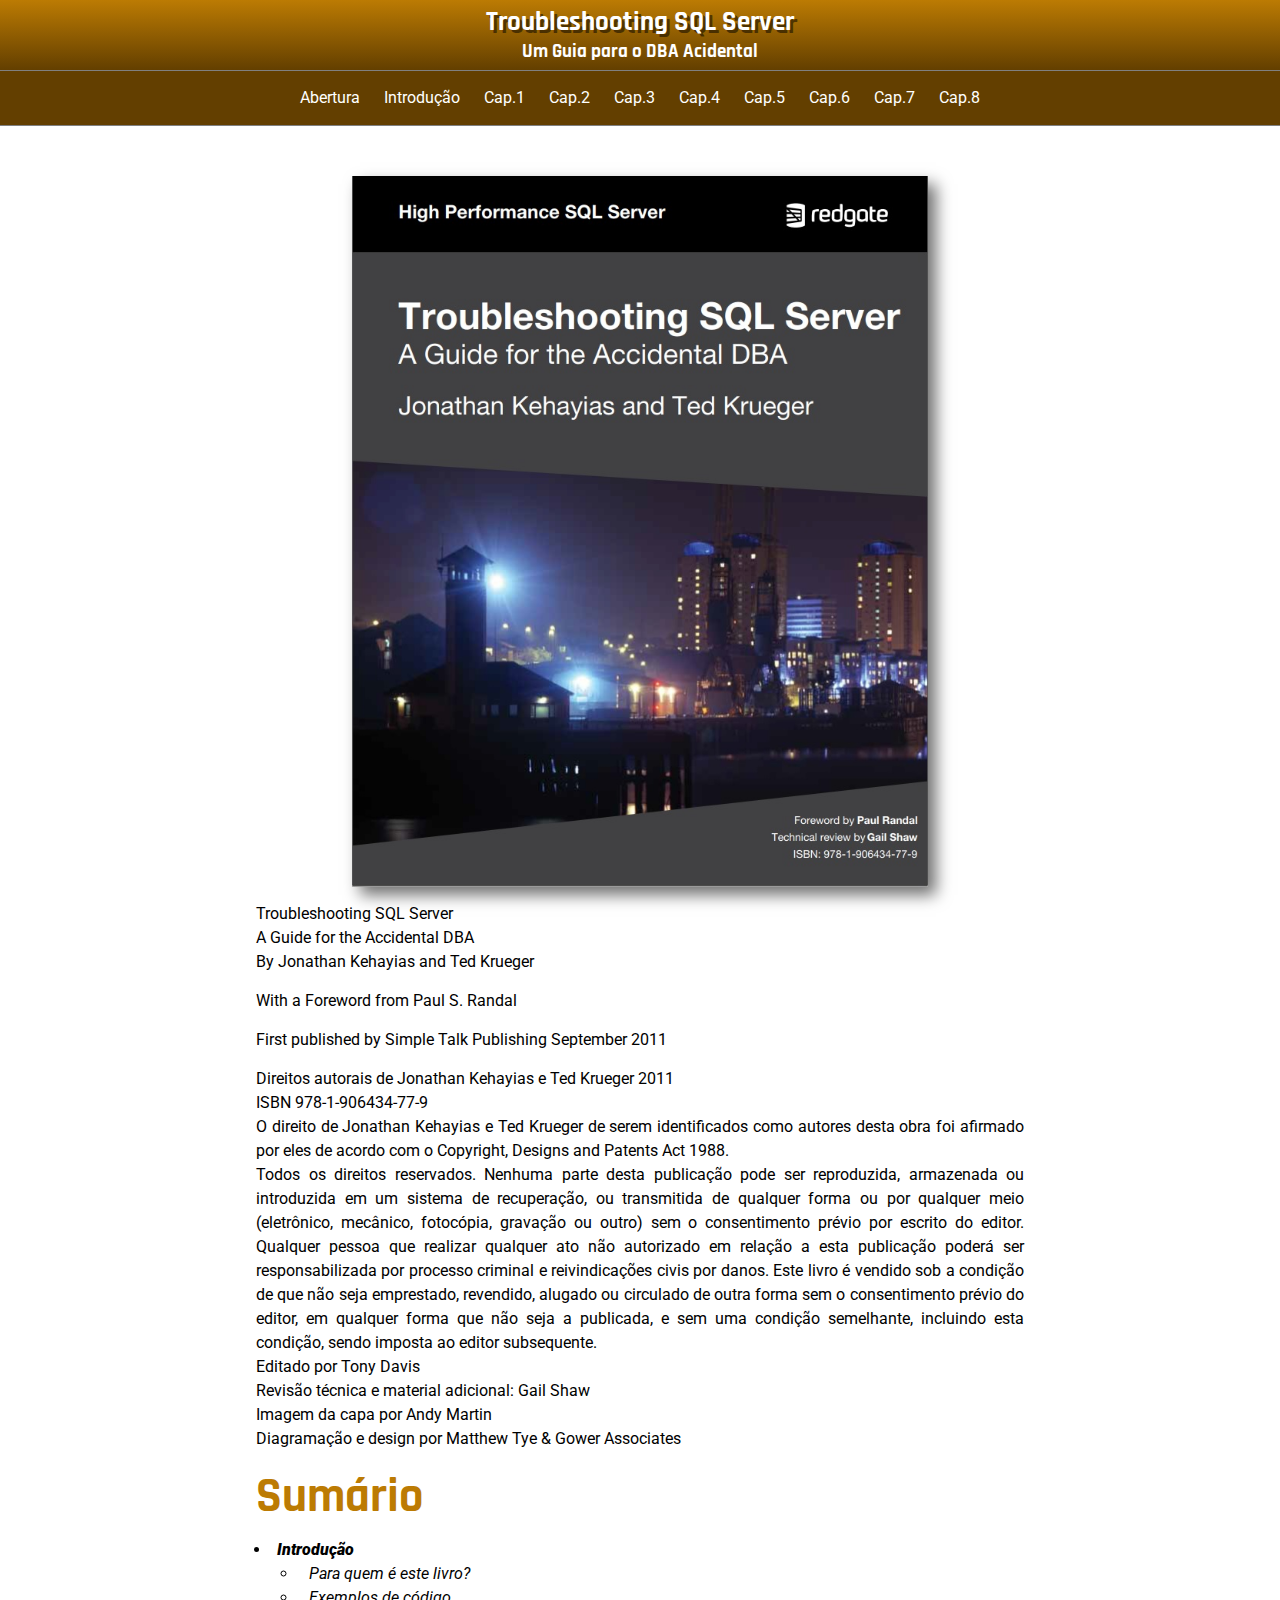
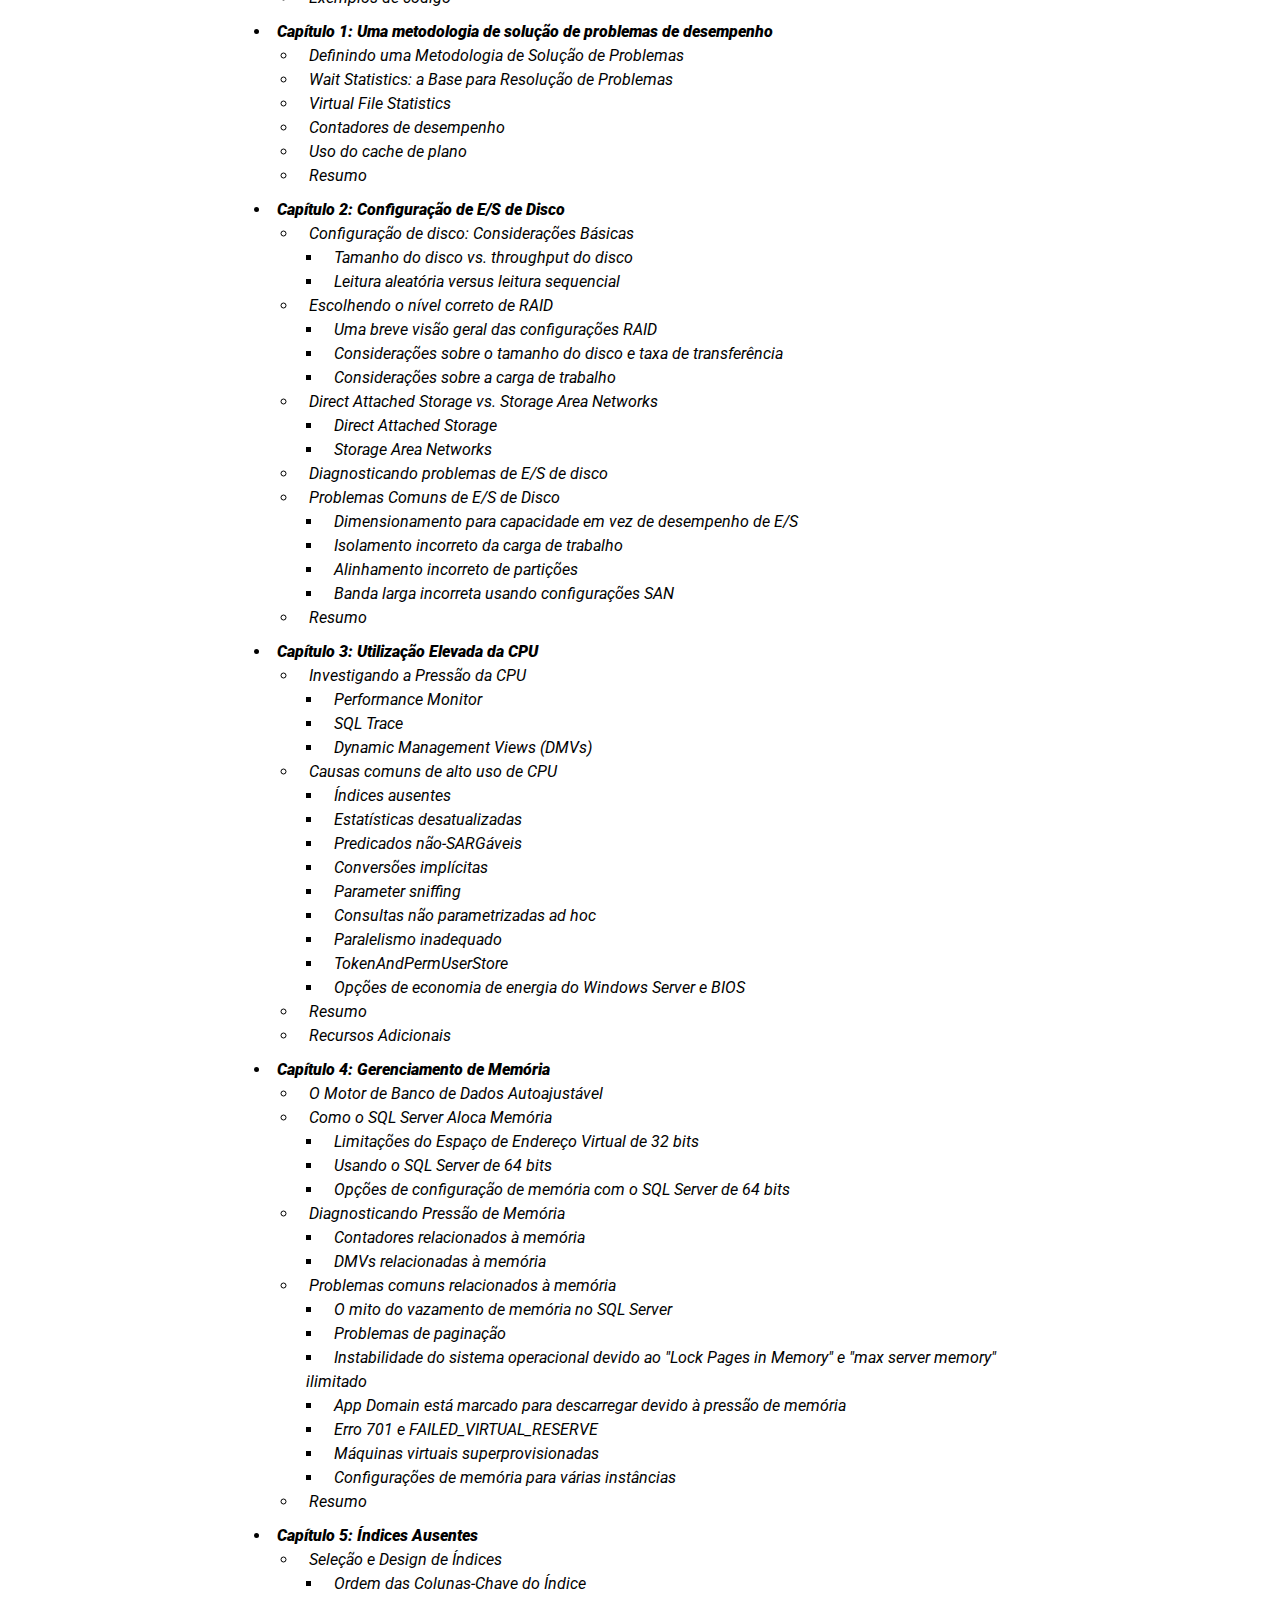
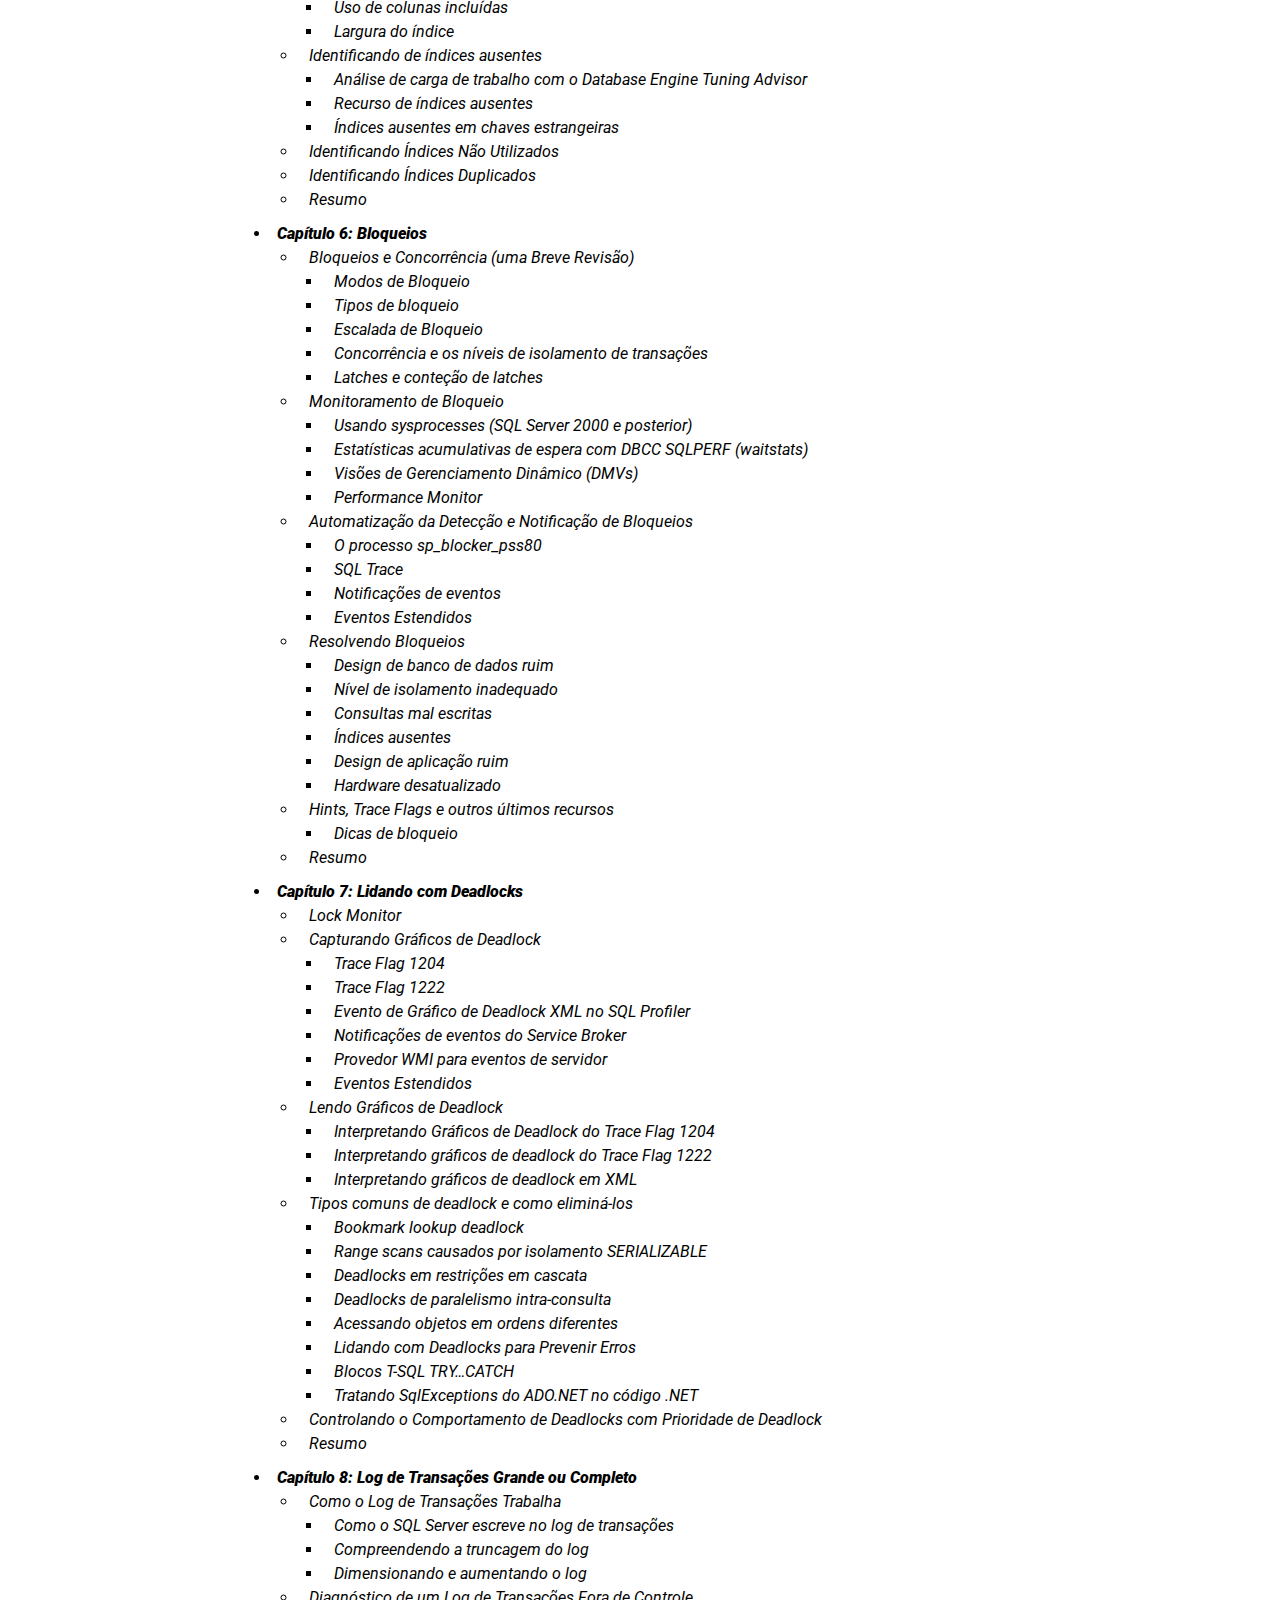
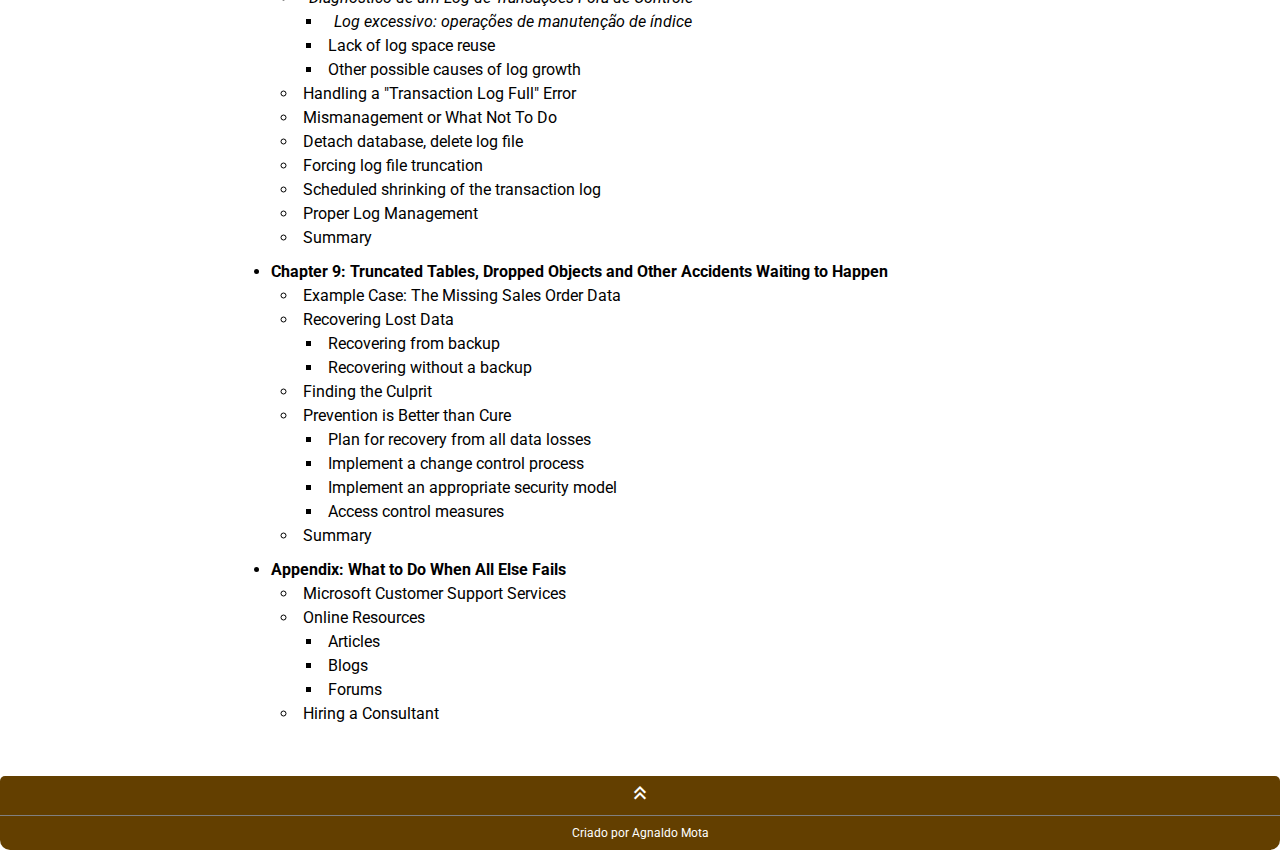
==== commit 31c848da: "cap.08 até reorganização de índices" ====
--- a/index.html
+++ b/index.html
@@ -313,7 +313,7 @@
 				</ul>
 				<li><a href="cap08.html#runawaylog" target="_self">Diagnóstico de um Log de Transações Fora de Controle</a></li>
 				<ul class="n2">
-					<li>Excessive logging: index maintenance operations</li>
+					<li><a href="cap08.html#excessivelog" target="_self">Log excessivo: operações de manutenção de índice</a></li>
 					<li>Lack of log space reuse</li>
 					<li>Other possible causes of log growth</li>
 				</ul>
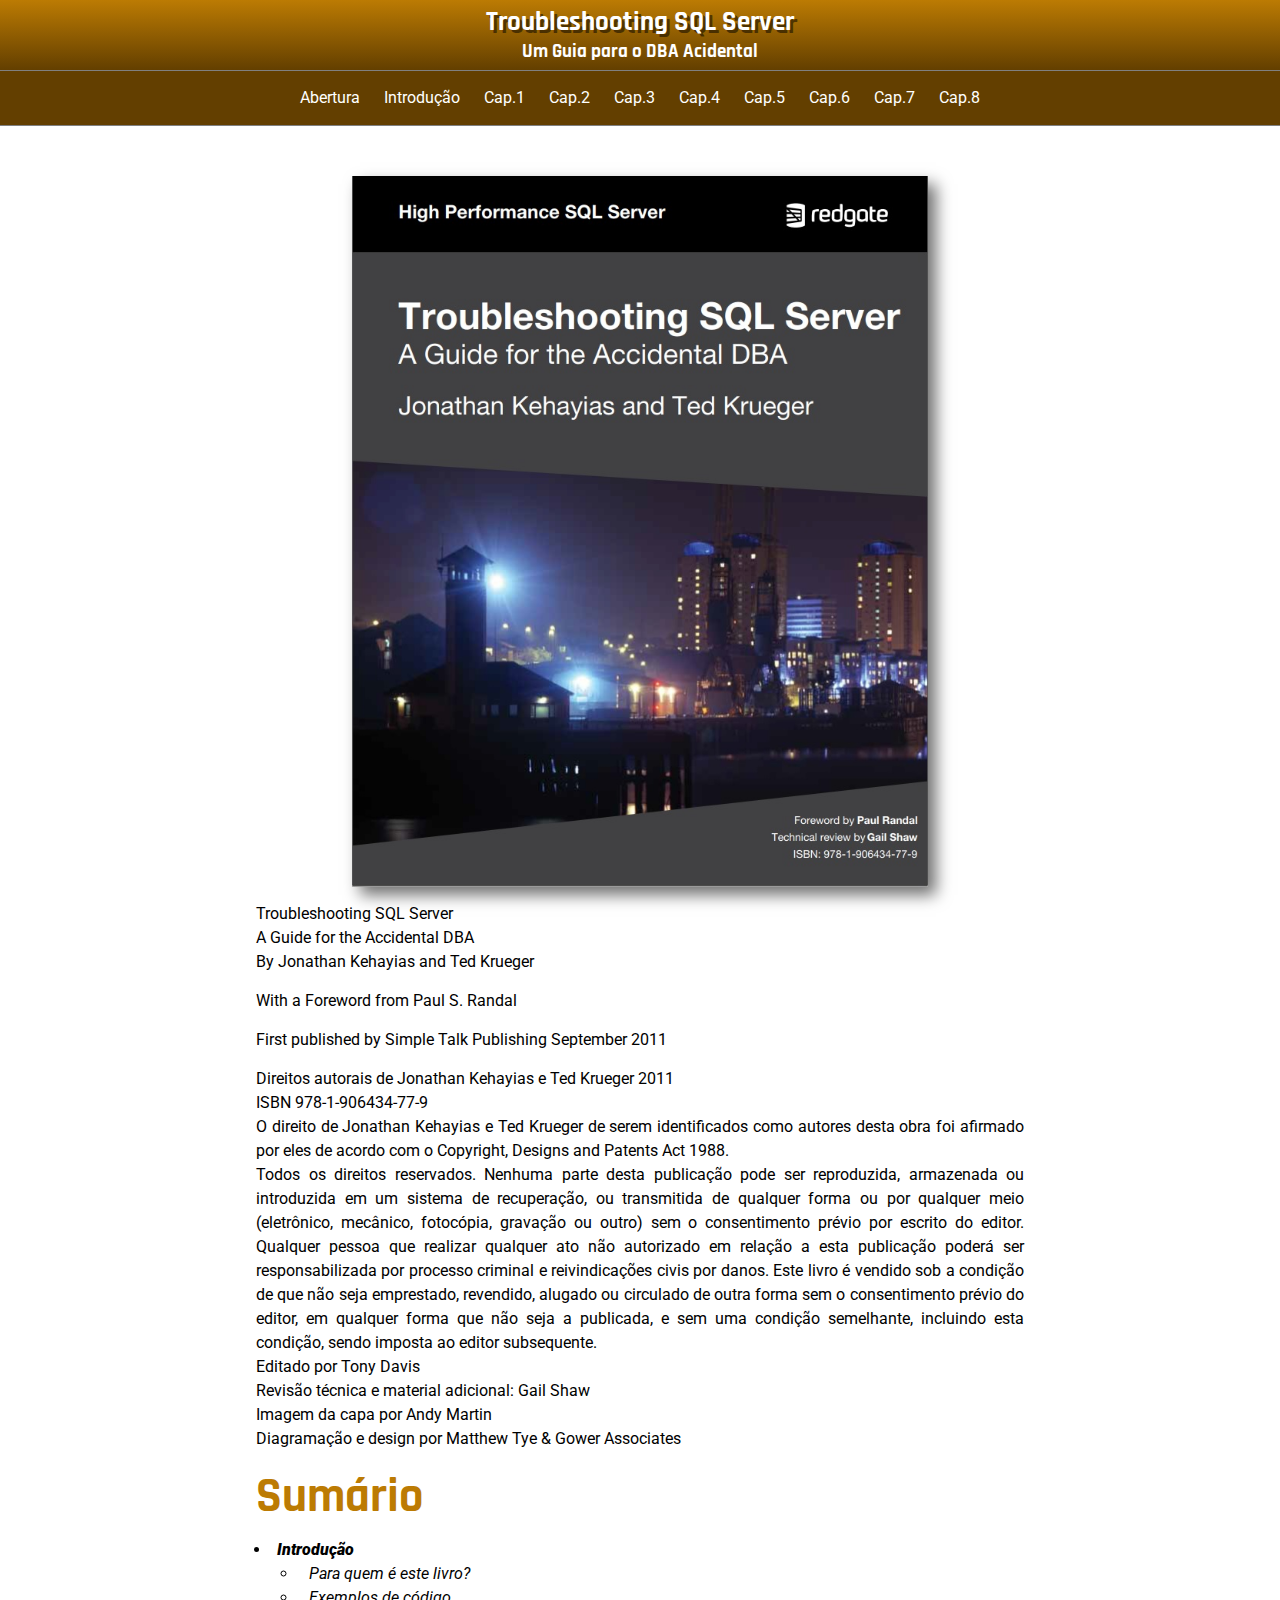
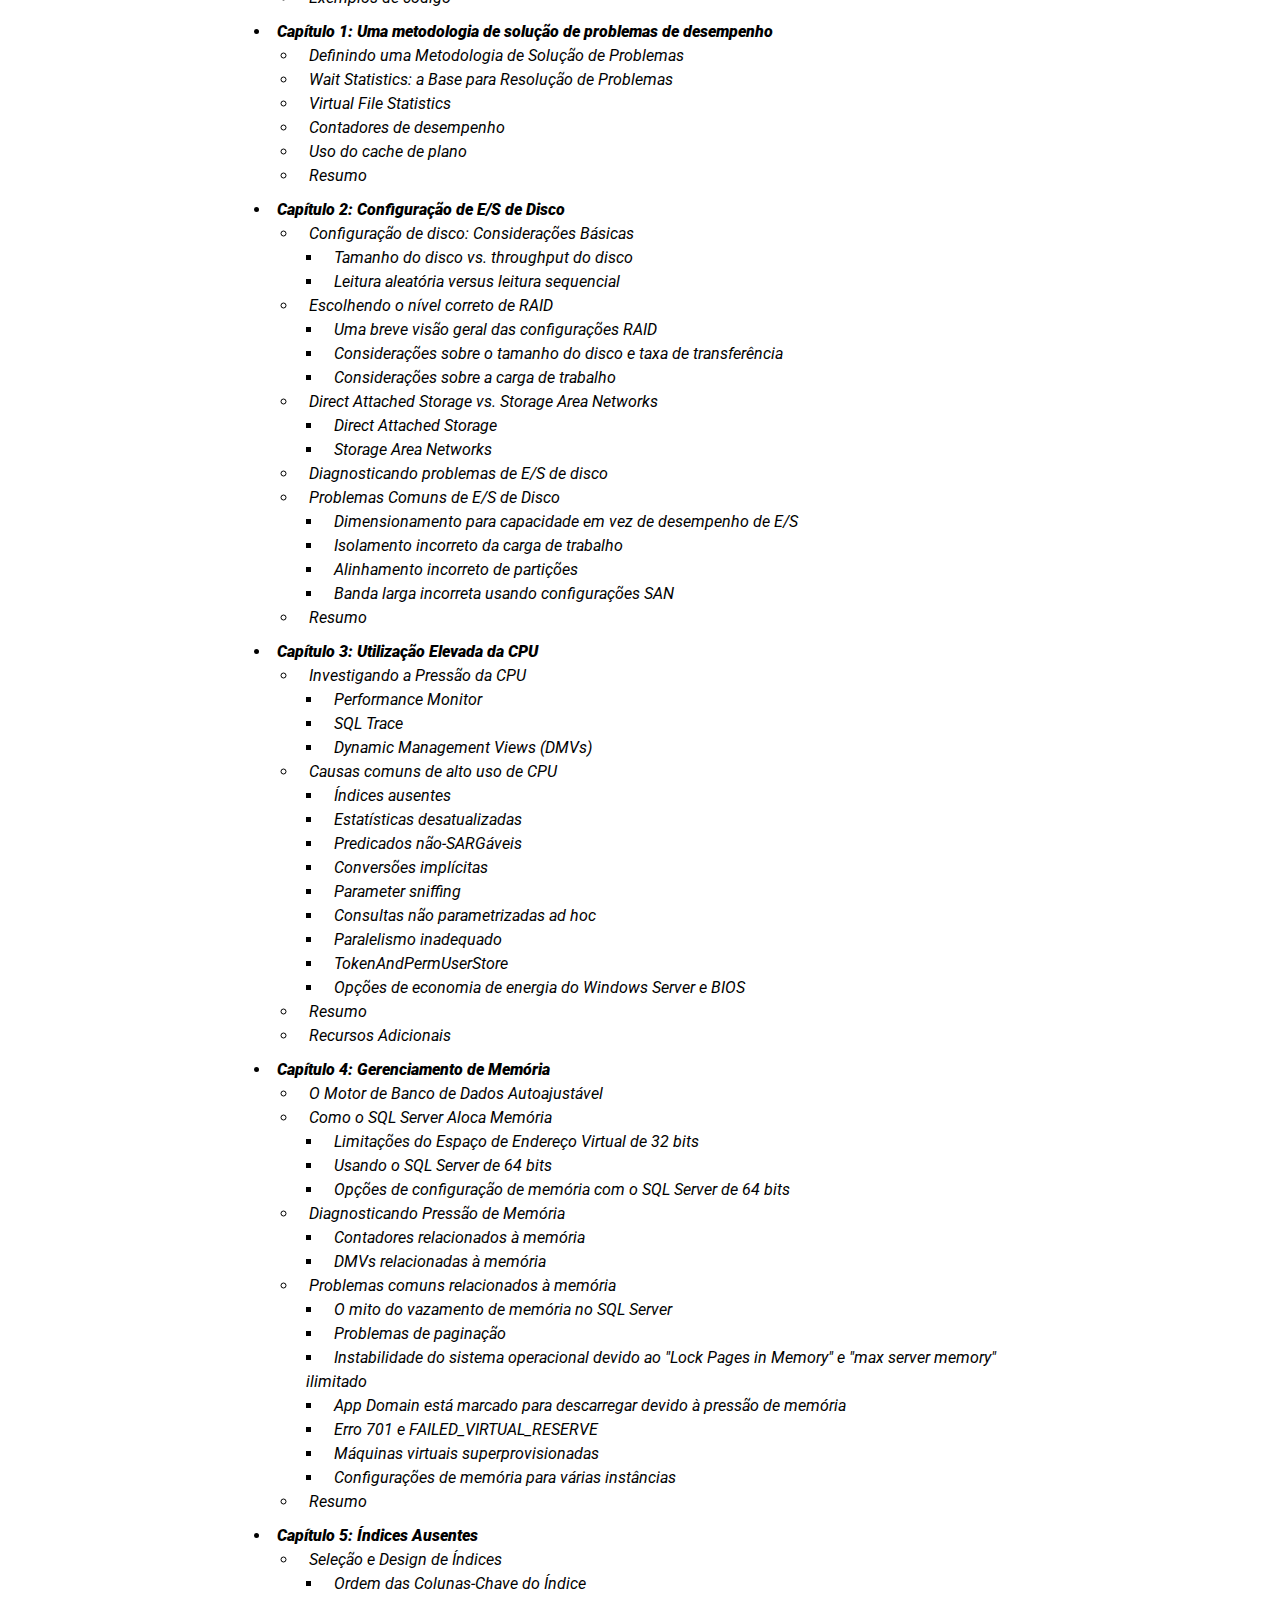
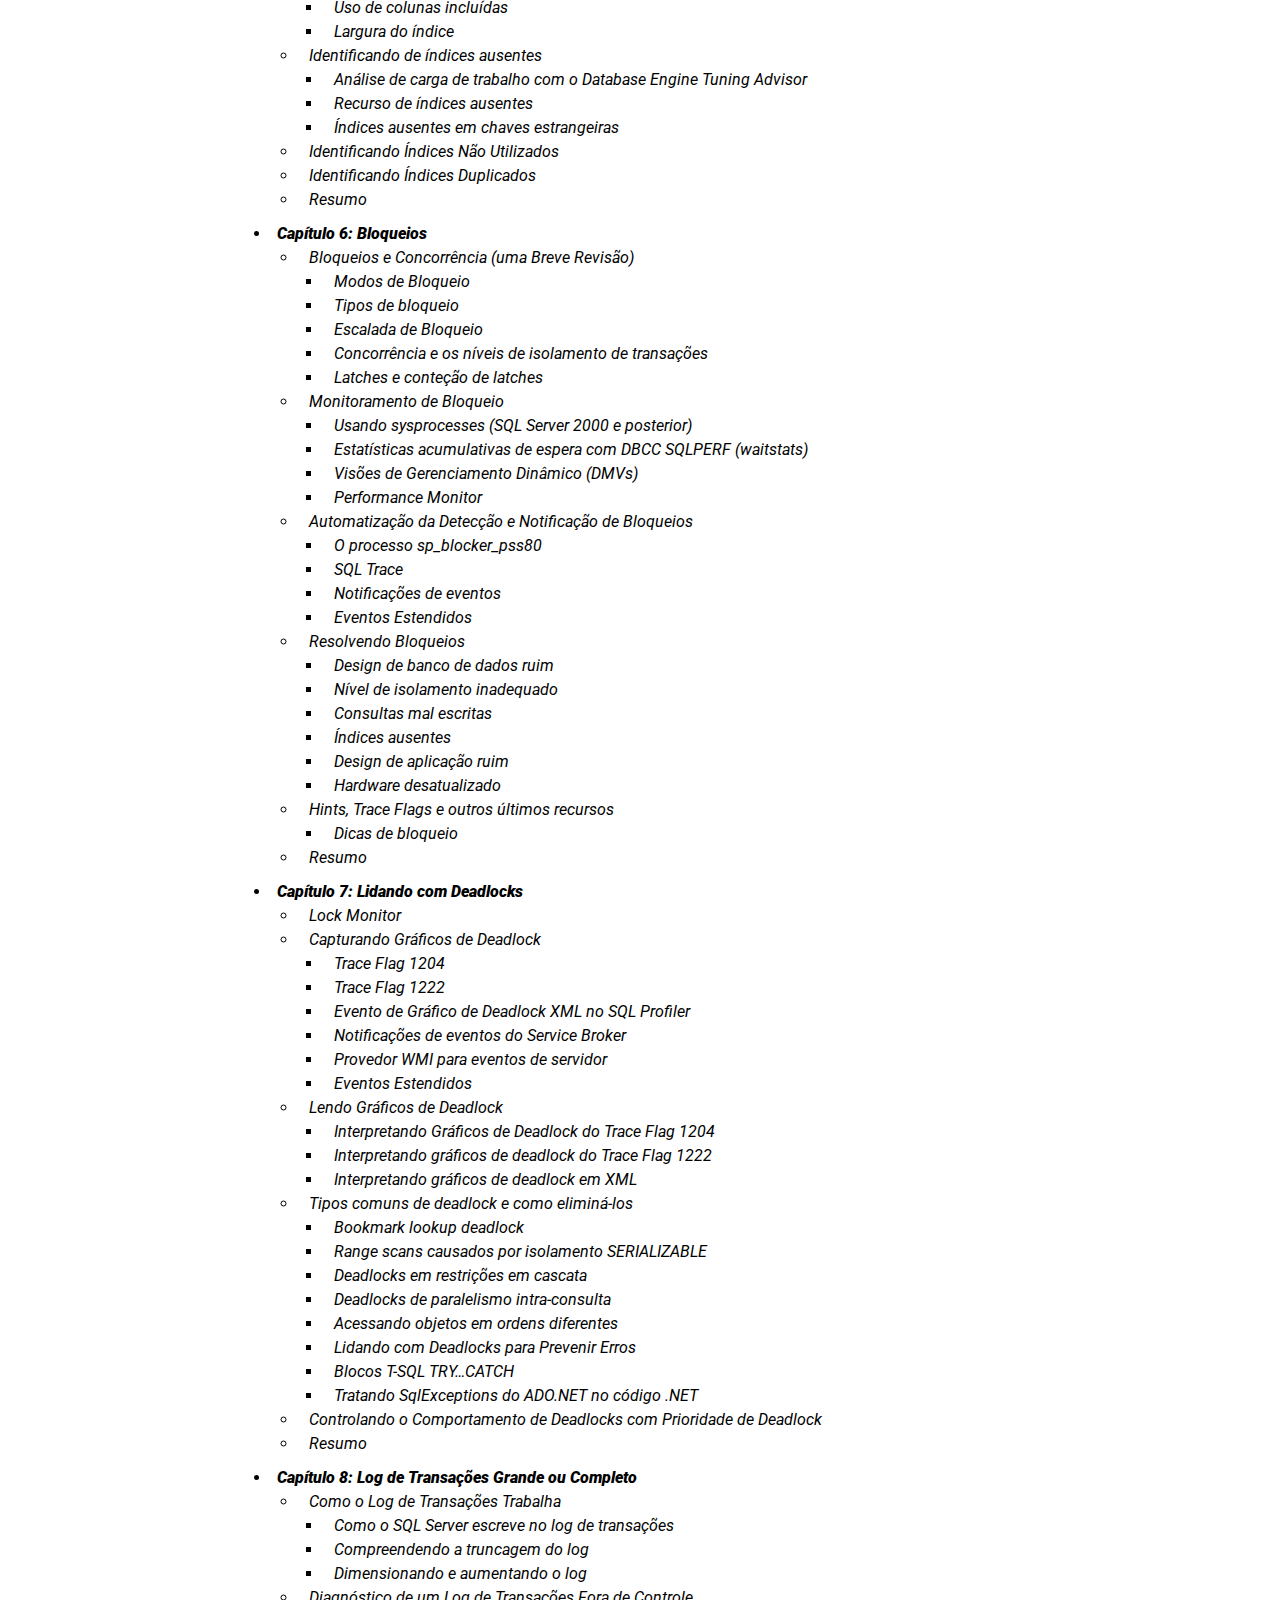
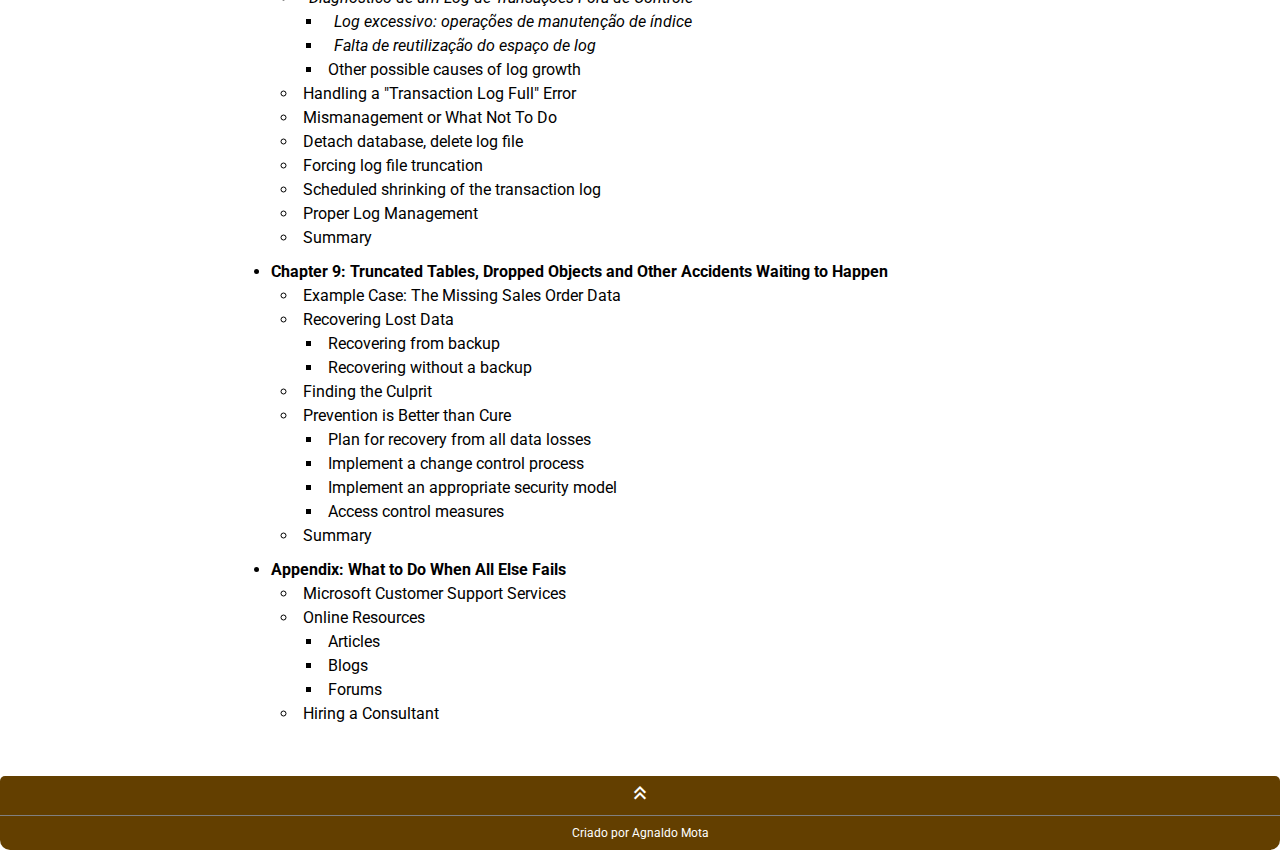
==== commit 822bff75: "cap.08" ====
--- a/index.html
+++ b/index.html
@@ -314,7 +314,7 @@
 				<li><a href="cap08.html#runawaylog" target="_self">Diagnóstico de um Log de Transações Fora de Controle</a></li>
 				<ul class="n2">
 					<li><a href="cap08.html#excessivelog" target="_self">Log excessivo: operações de manutenção de índice</a></li>
-					<li>Lack of log space reuse</li>
+					<li><a href="cap08.html#lackoflog">Falta de reutilização do espaço de log</a></li>
 					<li>Other possible causes of log growth</li>
 				</ul>
 				<li>Handling a "Transaction Log Full" Error</li>
--- a/estilo/style.css
+++ b/estilo/style.css
@@ -207,6 +207,8 @@
     text-indent: 0px;
     margin: 0px;
     text-align: justify;
+    font-style: italic;
+    font-family: 'Gill Sans', 'Gill Sans MT', Calibri, 'Trebuchet MS', sans-serif;
 }
 
 p.destaque {
